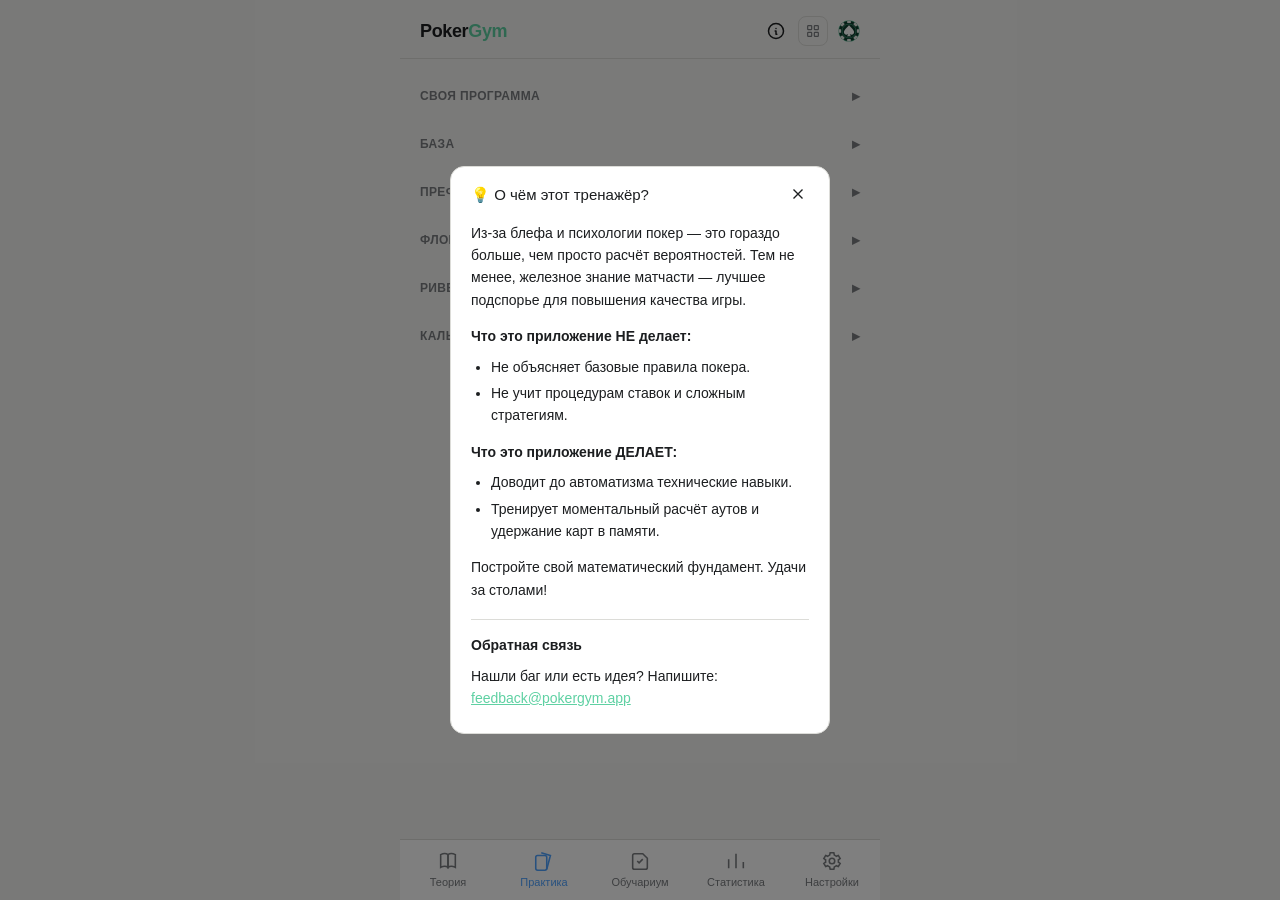
==== index.html @ 101c159f "Мелкие правки: доработка опции выбора времени показа карт" ====
<!DOCTYPE html>
<html lang="ru">
<head>
<meta charset="UTF-8">
<meta name="viewport" content="width=device-width, initial-scale=1.0">
<title>PokerGym</title>
<link rel="stylesheet" href="css/styles.css">
</head>
<body>

<div id="app">
  <header>
    <button class="back-btn" id="back-btn" aria-label="Назад">
      <svg width="20" height="20" viewBox="0 0 24 24" stroke="currentColor" fill="none" stroke-width="1.8"><path d="M15 6l-6 6 6 6"/></svg>
    </button>

    <h1 id="header-title" data-i18n="tab.free">Практика</h1>
    <div class="header-wordmark show" id="header-wordmark">
      <span class="wordmark-poker">Poker</span><span class="wordmark-gym">Gym</span>
    </div>

    <div class="header-right-cluster">
      <button class="header-info-btn show" id="header-info-btn" aria-label="Информация">
        <svg aria-hidden="true" width="20" height="20" viewBox="0 0 24 24" fill="none" stroke="currentColor" stroke-width="1.8" stroke-linecap="round" stroke-linejoin="round"><path d="M3 12a9 9 0 1 0 18 0a9 9 0 0 0 -18 0" /><path d="M12 9h.01" /><path d="M11 12h1v4h1" /></svg>
      </button>
      <button class="hub-compact-toggle" id="hub-compact-toggle" aria-label="Свернуть в плитки">
        <svg aria-hidden="true" width="18" height="18" viewBox="0 0 24 24" fill="none" stroke="currentColor" stroke-width="1.8" stroke-linecap="round" stroke-linejoin="round"><rect x="4" y="4" width="6" height="6" rx="1"/><rect x="14" y="4" width="6" height="6" rx="1"/><rect x="4" y="14" width="6" height="6" rx="1"/><rect x="14" y="14" width="6" height="6" rx="1"/></svg>
      </button>
      <button class="header-done-btn" id="hub-done-btn" data-i18n="hub.done">Готово</button>
      <button class="header-gear-btn" id="header-gear-btn" aria-label="Настройки тренировки">
        <svg aria-hidden="true" width="19" height="19" viewBox="0 0 24 24" fill="none" stroke="currentColor" stroke-width="1.8" stroke-linecap="round" stroke-linejoin="round"><circle cx="12" cy="12" r="3"/><path d="M19.4 15a1.65 1.65 0 0 0 .33 1.82l.06.06a2 2 0 1 1-2.83 2.83l-.06-.06a1.65 1.65 0 0 0-1.82-.33 1.65 1.65 0 0 0-1 1.51V21a2 2 0 0 1-4 0v-.09A1.65 1.65 0 0 0 9 19.4a1.65 1.65 0 0 0-1.82.33l-.06.06a2 2 0 1 1-2.83-2.83l.06-.06a1.65 1.65 0 0 0 .33-1.82 1.65 1.65 0 0 0-1.51-1H3a2 2 0 0 1 0-4h.09A1.65 1.65 0 0 0 4.6 9a1.65 1.65 0 0 0-.33-1.82l-.06-.06a2 2 0 1 1 2.83-2.83l.06.06a1.65 1.65 0 0 0 1.82.33H9a1.65 1.65 0 0 0 1-1.51V3a2 2 0 0 1 4 0v.09a1.65 1.65 0 0 0 1 1.51 1.65 1.65 0 0 0 1.82-.33l.06-.06a2 2 0 1 1 2.83 2.83l-.06.06a1.65 1.65 0 0 0-.33 1.82V9a1.65 1.65 0 0 0 1.51 1H21a2 2 0 0 1 0 4h-.09a1.65 1.65 0 0 0-1.51 1z"/></svg>
      </button>
      <button class="header-login-btn show" id="header-login-btn" aria-label="Войти">
        <img src="assets/logo/login-icon.svg" width="22" height="22" alt="" aria-hidden="true">
      </button>
    </div>
  </header>

  <main>

    <div class="screen" data-screen="campaign">
      <div class="stub" data-i18n="stub.campaign">Кампания — пусто</div>
    </div>

    <div class="modal-overlay" id="login-soon-modal">
      <div class="modal-box">
        <div class="modal-header">
          <span data-i18n="login.soonTitle">Вход</span>
          <button class="modal-close" id="close-login-soon-modal" aria-label="Закрыть">
            <svg width="18" height="18" viewBox="0 0 24 24" stroke="currentColor" fill="none" stroke-width="1.8"><path d="M6 6l12 12M18 6L6 18"/></svg>
          </button>
        </div>
        <p data-i18n="login.soonBody">Вход в аккаунт появится позже.</p>
      </div>
    </div>

    <div class="modal-overlay" id="intro-modal">
      <div class="modal-box">
        <div class="modal-header">
          <span data-i18n="intro.title">💡 О чём этот тренажёр?</span>
          <button class="modal-close" id="close-intro-modal" aria-label="Закрыть">
            <svg width="18" height="18" viewBox="0 0 24 24" stroke="currentColor" fill="none" stroke-width="1.8"><path d="M6 6l12 12M18 6L6 18"/></svg>
          </button>
        </div>
        <div class="intro-modal-body" data-i18n-html="intro.body">
          <p>Из-за блефа и психологии покер — это гораздо больше, чем просто расчёт вероятностей. Тем не менее, железное знание матчасти — лучшее подспорье для повышения качества игры.</p>
          <p class="intro-subhead">Что это приложение НЕ делает:</p>
          <ul>
            <li>Не объясняет базовые правила покера.</li>
            <li>Не учит процедурам ставок и сложным стратегиям.</li>
          </ul>
          <p class="intro-subhead">Что это приложение ДЕЛАЕТ:</p>
          <ul>
            <li>Доводит до автоматизма технические навыки.</li>
            <li>Тренирует моментальный расчёт аутов и удержание карт в памяти.</li>
          </ul>
          <p class="intro-closing">Постройте свой математический фундамент. Удачи за столами!</p>
          <hr class="intro-divider">
          <p class="intro-subhead">Обратная связь</p>
          <p>Нашли баг или есть идея? Напишите: <a href="mailto:feedback@pokergym.app">feedback@pokergym.app</a></p>
        </div>
      </div>
    </div>

    <div class="screen active" data-screen="free">

      <div class="subview active" data-subview="hub">
        <div id="hub-groups"></div>
      </div>

      <div class="subview" data-subview="soon">
        <div class="stub" data-i18n="stub.soon">Этот модуль ещё не готов</div>
      </div>

      <div class="modal-overlay" id="outs-settings-modal">
        <div class="modal-box">
          <div class="modal-header">
            <span data-i18n="setup.outsSettingsTitle">Настройки: Ауты</span>
            <button class="modal-close" id="outs-settings-cancel-x" aria-label="Закрыть">
              <svg width="18" height="18" viewBox="0 0 24 24" stroke="currentColor" fill="none" stroke-width="1.8"><path d="M6 6l12 12M18 6L6 18"/></svg>
            </button>
          </div>

          <div class="setting-block">
            <div class="setting-label" data-i18n="setup.street">Улица</div>
            <div class="segmented" id="street-switch">
              <button data-value="flop" class="active" data-i18n="setup.flop">Флоп</button>
              <button data-value="turn" data-i18n="setup.turn">Тёрн</button>
            </div>
          </div>

          <div class="setting-block">
            <div class="row">
              <span class="row-label" data-i18n="setup.wantNumber">Число</span>
              <label class="switch">
                <input type="checkbox" id="want-number-toggle" checked>
                <span class="switch-track"></span>
              </label>
            </div>
            <div class="row" style="margin-top:12px;">
              <span class="row-label" data-i18n="setup.wantCategory">Категория</span>
              <label class="switch">
                <input type="checkbox" id="want-category-toggle">
                <span class="switch-track"></span>
              </label>
            </div>
            <div class="row" style="margin-top:12px;" id="want-percategory-row">
              <span class="row-label" data-i18n="setup.wantPerCategory">Числа по категориям</span>
              <label class="switch">
                <input type="checkbox" id="want-percategory-toggle" disabled>
                <span class="switch-track"></span>
              </label>
            </div>
          </div>

          <div class="setting-block">
            <div class="setting-label" data-i18n="settings.outputMode">Режим вывода</div>
            <div class="segmented" id="output-mode-switch">
              <button data-value="outs" class="active" data-i18n="settings.outs">Ауты</button>
              <button data-value="probability" data-i18n="settings.probability">Вероятность</button>
            </div>
          </div>

          <div class="setting-block">
            <div class="row">
              <span class="row-label" data-i18n="settings.hideCards">Скрывать карты после показа</span>
              <label class="switch">
                <input type="checkbox" id="outs-hide-cards-toggle">
                <span class="switch-track"></span>
              </label>
            </div>
            <div class="setting-label" style="margin-top:18px;" data-i18n="settings.showTime">Время показа</div>
            <div class="time-options disabled" id="outs-time-options">
              <button class="time-chip" data-value="0.5" data-i18n="settings.time0_5">0.5 сек</button>
              <button class="time-chip" data-value="1" data-i18n="settings.time1">1 сек</button>
              <button class="time-chip active" data-value="3" data-i18n="settings.time3">3 сек</button>
              <button class="time-chip" data-value="5" data-i18n="settings.time5">5 сек</button>
            </div>
          </div>

          <div class="error-text" id="start-disabled-note" style="display:none;" data-i18n="setup.needAtLeastOne">Включи хотя бы «Число» или «Категорию»</div>

          <div class="modal-footer">
            <button class="secondary-btn" id="outs-settings-cancel" data-i18n="setup.cancel">Отмена</button>
            <button class="primary-btn" id="outs-settings-ok" data-i18n="setup.ok" disabled>Ок</button>
          </div>
        </div>
      </div>

      <div class="subview" data-subview="session">
        <div class="session-card">
          <div class="session-top">
            <span id="session-context">Флоп</span>
            <span id="session-progress">1 / 10</span>
          </div>

          <div class="card-row-label" data-i18n="session.board">Борд</div>
          <div class="card-row" id="board-row"></div>

          <div class="card-row-label" data-i18n="session.hand">Твоя рука</div>
          <div class="card-row" id="hand-row"></div>

          <div class="timer-bar-track" id="timer-track" style="display:none;">
            <div class="timer-bar-fill" id="timer-fill"></div>
          </div>

          <div id="answer-area"></div>

          <div class="error-text" id="answer-error"></div>

          <button class="primary-btn" id="check-answer" data-i18n="session.check">Проверить</button>
          <button class="secondary-btn" id="next-deal" style="display:none;" data-i18n="session.next">Следующая раздача</button>

          <button class="secondary-btn" id="show-breakdown" style="display:none;" data-i18n="session.showBreakdown">Показать разбор</button>
        </div>
      </div>

      <div class="modal-overlay" id="breakdown-modal">
        <div class="modal-box">
          <div class="modal-header">
            <span data-i18n="session.breakdownTitle">Разбор аутов</span>
            <button class="modal-close" id="close-breakdown" aria-label="Закрыть">
              <svg width="18" height="18" viewBox="0 0 24 24" stroke="currentColor" fill="none" stroke-width="1.8"><path d="M6 6l12 12M18 6L6 18"/></svg>
            </button>
          </div>
          <div id="breakdown-content"></div>
        </div>
      </div>

      <div class="modal-overlay" id="positions-settings-modal">
        <div class="modal-box">
          <div class="modal-header">
            <span data-i18n="posSetup.settingsTitle">Настройки: Позиции</span>
            <button class="modal-close" id="positions-settings-cancel-x" aria-label="Закрыть">
              <svg width="18" height="18" viewBox="0 0 24 24" stroke="currentColor" fill="none" stroke-width="1.8"><path d="M6 6l12 12M18 6L6 18"/></svg>
            </button>
          </div>

          <div class="setting-block">
            <div class="setting-label" data-i18n="posSetup.range">Число игроков</div>
            <div class="pos-select-row">
              <div class="pos-select-col">
                <span class="pos-select-label" data-i18n="posSetup.from">От</span>
                <select class="pos-select" id="pos-n-min">
                  <option value="2">2</option>
                  <option value="3">3</option>
                  <option value="4">4</option>
                  <option value="5">5</option>
                  <option value="6" selected>6</option>
                  <option value="7">7</option>
                  <option value="8">8</option>
                  <option value="9">9</option>
                </select>
              </div>
              <div class="pos-select-col">
                <span class="pos-select-label" data-i18n="posSetup.to">До</span>
                <select class="pos-select" id="pos-n-max">
                  <option value="2">2</option>
                  <option value="3">3</option>
                  <option value="4">4</option>
                  <option value="5">5</option>
                  <option value="6" selected>6</option>
                  <option value="7">7</option>
                  <option value="8">8</option>
                  <option value="9">9</option>
                </select>
              </div>
            </div>
            <div class="error-text" id="pos-range-error"></div>
          </div>

          <div class="setting-block">
            <div class="setting-label" data-i18n="posSetup.format">Формат отображения</div>
            <div class="segmented" id="pos-format-switch">
              <button data-value="short" class="active" data-i18n="posSetup.formatShort">Кратко</button>
              <button data-value="full" data-i18n="posSetup.formatFull">Полно</button>
            </div>
          </div>

          <div class="setting-block">
            <div class="setting-label" data-i18n="posSetup.school">Школа названий</div>
            <div class="segmented" id="pos-school-switch">
              <button data-value="old" class="active" data-i18n="posSetup.schoolOld">Старая (MP)</button>
              <button data-value="new" data-i18n="posSetup.schoolNew">Новая (LJ)</button>
            </div>
          </div>

          <div class="modal-footer">
            <button class="secondary-btn" id="positions-settings-cancel" data-i18n="setup.cancel">Отмена</button>
            <button class="primary-btn" id="positions-settings-ok" data-i18n="setup.ok" disabled>Ок</button>
          </div>
        </div>
      </div>

      <div class="subview" data-subview="session-positions">
        <div class="session-card">
          <div class="session-top">
            <span id="pos-session-context"></span>
            <span id="pos-session-progress"></span>
          </div>

          <div class="pos-table-wrap" id="pos-table-wrap">
            <div class="pos-table-oval"></div>
            <svg class="pos-vector-svg" id="pos-vector-svg" viewBox="0 0 100 100" preserveAspectRatio="none">
              <defs>
                <marker id="pos-arrow" markerWidth="4" markerHeight="4" refX="2" refY="2" orient="auto">
                  <path d="M0,0 L4,2 L0,4 Z" fill="#4fa3ff" opacity=".8"></path>
                </marker>
              </defs>
              <path class="pos-vector-path" id="pos-vector-path" d="" marker-mid="url(#pos-arrow)" marker-end="url(#pos-arrow)"></path>
            </svg>
          </div>

          <div class="pos-options-grid" id="pos-options-grid"></div>

          <div class="pos-hints-row">
            <button class="pos-hint-btn" id="pos-hint-vector" data-i18n="posSession.hintVector">Вектор торговли</button>
            <button class="pos-hint-btn" id="pos-hint-danger" data-i18n="posSession.hintDanger">Опасная зона</button>
            <button class="pos-hint-btn" id="pos-hint-tail" data-i18n="posSession.hintTail">Хвост</button>
          </div>

          <button class="secondary-btn" id="pos-next-deal" style="display:none;" data-i18n="session.next">Следующая раздача</button>
        </div>
      </div>

      <div class="modal-overlay" id="notation-settings-modal">
        <div class="modal-box">
          <div class="modal-header">
            <span data-i18n="notSetup.settingsTitle">Настройки: Нотация</span>
            <button class="modal-close" id="notation-settings-cancel-x" aria-label="Закрыть">
              <svg width="18" height="18" viewBox="0 0 24 24" stroke="currentColor" fill="none" stroke-width="1.8"><path d="M6 6l12 12M18 6L6 18"/></svg>
            </button>
          </div>

          <div class="setting-block">
            <div class="setting-label" data-i18n="notSetup.mode">Тип тренировки</div>
            <div class="segmented" id="not-mode-switch">
              <button data-value="single" class="active" data-i18n="notSetup.modeSingle">Одна карта</button>
              <button data-value="multi" data-i18n="notSetup.modeMulti">Несколько карт</button>
            </div>
          </div>

          <div class="setting-section-title" data-i18n="notSetup.sectionCards">Карты</div>

          <div class="setting-block">
            <div class="setting-label" data-i18n="notSetup.rankPool">Диапазон рангов</div>
            <div class="segmented" id="not-rankpool-switch">
              <button data-value="all" class="active" data-i18n="notSetup.rankPoolAll">Все (2–A)</button>
              <button data-value="faces" data-i18n="notSetup.rankPoolFaces">J+</button>
            </div>
          </div>

          <div class="setting-block">
            <div class="setting-label" data-i18n="notSetup.pairs">Пары</div>
            <div class="segmented" id="not-pairs-switch">
              <button data-value="on" class="active" data-i18n="notSetup.pairsOn">Включать</button>
              <button data-value="off" data-i18n="notSetup.pairsOff">Не включать</button>
            </div>
          </div>

          <div class="setting-block" id="not-token-block">
            <div class="setting-label" data-i18n="notSetup.tokenType">Тип элемента диапазона</div>
            <div class="segmented segmented-4" id="not-token-switch">
              <button data-value="pair" class="active" data-i18n="notSetup.tokenPair">Пары</button>
              <button data-value="suited" data-i18n="notSetup.tokenSuited">Suited</button>
              <button data-value="offsuit" data-i18n="notSetup.tokenOffsuit">Offsuit</button>
              <button data-value="mix" data-i18n="notSetup.tokenMix">Микс</button>
            </div>
          </div>

          <div class="modal-footer">
            <button class="secondary-btn" id="notation-settings-cancel" data-i18n="setup.cancel">Отмена</button>
            <button class="primary-btn" id="notation-settings-ok" data-i18n="setup.ok" disabled>Ок</button>
          </div>
        </div>
      </div>

      <div class="modal-overlay" id="preflop-settings-modal">
        <div class="modal-box">
          <div class="modal-header">
            <span data-i18n="notSetup.preflopSettingsTitle">Настройки: Матрица префлопа</span>
            <button class="modal-close" id="preflop-settings-cancel-x" aria-label="Закрыть">
              <svg width="18" height="18" viewBox="0 0 24 24" stroke="currentColor" fill="none" stroke-width="1.8"><path d="M6 6l12 12M18 6L6 18"/></svg>
            </button>
          </div>

        <div class="setting-block">
          <div class="setting-label" data-i18n="notSetup.showMode">Что показывать</div>
          <div class="segmented" id="not-show-switch">
            <button data-value="table" class="active" data-i18n="notSetup.showTable">Диапазон на таблице</button>
            <button data-value="probability" data-i18n="notSetup.showProbability">Вероятность диапазона</button>
            <button data-value="both" data-i18n="notSetup.showBoth">И то, и другое</button>
          </div>
        </div>

        <div class="setting-section-title" data-i18n="notSetup.sectionCards">Карты</div>

        <div class="setting-block">
          <div class="setting-label" data-i18n="notSetup.rankPool">Диапазон рангов</div>
          <div class="segmented" id="pf-rankpool-switch">
            <button data-value="all" class="active" data-i18n="notSetup.rankPoolAll">Все (2–A)</button>
            <button data-value="faces" data-i18n="notSetup.rankPoolFaces">J+</button>
          </div>
        </div>

        <div class="setting-block">
          <div class="setting-label" data-i18n="notSetup.pairs">Пары</div>
          <div class="segmented" id="pf-pairs-switch">
            <button data-value="on" class="active" data-i18n="notSetup.pairsOn">Включать</button>
            <button data-value="off" data-i18n="notSetup.pairsOff">Не включать</button>
          </div>
        </div>

        <div class="setting-section-title" data-i18n="notSetup.sectionRange">Диапазон</div>

        <div class="setting-block">
          <div class="setting-label" data-i18n="notSetup.tokenType">Тип элемента диапазона</div>
          <div class="segmented segmented-4" id="pf-token-switch">
            <button data-value="pair" class="active" data-i18n="notSetup.tokenPair">Пары</button>
            <button data-value="suited" data-i18n="notSetup.tokenSuited">Suited</button>
            <button data-value="offsuit" data-i18n="notSetup.tokenOffsuit">Offsuit</button>
            <button data-value="mix" data-i18n="notSetup.tokenMix">Микс</button>
          </div>
        </div>

        <div class="setting-block">
          <div class="setting-label" data-i18n="notSetup.complexity">Сложность диапазона</div>
          <div class="segmented" id="pf-complexity-switch">
            <button data-value="single" class="active" data-i18n="notSetup.complexitySingle">Один элемент</button>
            <button data-value="multi" data-i18n="notSetup.complexityMulti">Несколько элементов</button>
          </div>
        </div>

        <div class="setting-section-title" id="pf-section-prob" data-i18n="notSetup.sectionProb">Ответ на вероятность</div>

        <div class="setting-block" id="pf-unit-block">
          <div class="setting-label" data-i18n="notSetup.probUnit">Единица измерения</div>
          <div class="segmented" id="pf-unit-switch">
            <button data-value="percent" class="active" data-i18n="notSetup.probUnitPercent">%</button>
            <button data-value="ratio" data-i18n="notSetup.probUnitRatio">1 из N</button>
          </div>
        </div>

        <div class="setting-block" id="pf-input-block">
          <div class="setting-label" data-i18n="notSetup.probInput">Способ ответа</div>
          <div class="segmented" id="pf-input-switch">
            <button data-value="choice" class="active" data-i18n="notSetup.probInputChoice">Варианты на выбор</button>
            <button data-value="exact" data-i18n="notSetup.probInputExact">Точный ввод</button>
          </div>
        </div>

        <div class="setting-block" id="pf-tolerance-pct-block">
          <div class="setting-label" data-i18n="notSetup.tolerancePct">Допуск (± п.п.)</div>
          <select class="pos-select" id="pf-tolerance-pct-select">
            <option value="1">1</option>
            <option value="2" selected>2</option>
            <option value="3">3</option>
            <option value="4">4</option>
            <option value="5">5</option>
            <option value="6">6</option>
            <option value="7">7</option>
            <option value="8">8</option>
            <option value="9">9</option>
            <option value="10">10</option>
          </select>
        </div>

        <div class="setting-block" id="pf-tolerance-ratio-block">
          <div class="setting-label" data-i18n="notSetup.toleranceRatio">Допуск (± %, от значения)</div>
          <select class="pos-select" id="pf-tolerance-ratio-select">
            <option value="5">5</option>
            <option value="10">10</option>
            <option value="15">15</option>
            <option value="20" selected>20</option>
            <option value="25">25</option>
            <option value="30">30</option>
            <option value="35">35</option>
            <option value="40">40</option>
            <option value="45">45</option>
            <option value="50">50</option>
          </select>
        </div>


          <div class="modal-footer">
            <button class="secondary-btn" id="preflop-settings-cancel" data-i18n="setup.cancel">Отмена</button>
            <button class="primary-btn" id="preflop-settings-ok" data-i18n="setup.ok" disabled>Ок</button>
          </div>
        </div>
      </div>

      <div class="subview" data-subview="session-notation-single">
        <div class="session-card">
          <div class="not-single-notation" id="not-single-notation"></div>
          <div class="not-single-cards" id="not-single-cards"></div>
          <div class="not-single-answers" id="not-single-answers">
            <button class="not-answer-btn" id="not-answer-fit" data-i18n="notSession.fit">Подходит</button>
            <button class="not-answer-btn" id="not-answer-nofit" data-i18n="notSession.noFit">Не подходит</button>
          </div>
          <div class="not-single-explain" id="not-single-explain"></div>
          <button class="secondary-btn" id="not-single-next" style="display:none;" data-i18n="session.next">Следующая раздача</button>
        </div>
      </div>

      <div class="subview" data-subview="session-notation-multi">
        <div class="session-card">
          <div class="not-range-notation" id="not-multi-notation"></div>
          <div class="not-multi-candidates" id="not-multi-candidates"></div>
          <button class="primary-btn" id="not-multi-check" data-i18n="session.check">Проверить</button>
          <button class="secondary-btn" id="not-multi-next" style="display:none;" data-i18n="session.next">Следующая раздача</button>
        </div>
      </div>

      <div class="subview" data-subview="session-notation-range">
        <div class="session-card">
          <div class="not-range-notation" id="not-range-notation"></div>
          <div class="not-range-grid" id="not-range-grid"></div>
          <button class="primary-btn" id="not-range-check" data-i18n="session.check">Проверить</button>

          <div class="not-prob-block" id="not-prob-block" style="display:none;">
            <div class="not-prob-question" data-i18n="notSession.probQuestion">Какова вероятность такого диапазона?</div>
            <div class="not-prob-choice" id="not-prob-choice"></div>
            <div class="not-prob-input" id="not-prob-input-wrap" style="display:none;">
              <span id="not-prob-input-prefix" class="not-prob-affix"></span>
              <input type="number" step="1" inputmode="numeric" id="not-prob-input" class="not-prob-number">
              <span id="not-prob-input-suffix" class="not-prob-affix"></span>
            </div>
            <button class="primary-btn" id="not-prob-check" data-i18n="session.check">Проверить</button>
            <div class="not-prob-result" id="not-prob-result"></div>
          </div>

          <button class="secondary-btn" id="not-range-next" style="display:none;" data-i18n="session.next">Следующая раздача</button>
        </div>
      </div>

      <div class="subview" data-subview="calc-outs-setup">
        <div class="session-card">
          <div class="card-row-label" data-i18n="session.board">Борд</div>
          <div class="card-slot-row" id="calc-board-slots"></div>
          <div class="card-row-label" style="margin-top:16px;" data-i18n="session.hand">Твоя рука</div>
          <div class="card-slot-row" id="calc-hand-slots"></div>
        </div>
        <button class="primary-btn" id="calc-outs-run" disabled data-i18n="calc.run" style="margin-top:16px;">Рассчитать</button>
      </div>

      <div class="subview" data-subview="calc-equity">
        <div class="session-card">
          <div class="card-row-label" data-i18n="session.board">Борд</div>
          <div class="card-slot-row" id="eq-board-slots"></div>

          <div id="eq-players" style="margin-top:18px;"></div>
          <button class="eq-add-chip" id="eq-add-player" data-i18n="eq.addPlayer">+ Игрок</button>

          <div class="eq-bottom-row">
            <div class="eq-iterations-block">
              <div class="setting-label" data-i18n="eq.iterations">Число итераций</div>
              <select class="pos-select eq-iterations-select" id="eq-iterations-select">
                <option value="1000">1 000</option>
                <option value="5000">5 000</option>
                <option value="20000" selected>20 000</option>
                <option value="50000">50 000</option>
                <option value="100000">100 000</option>
              </select>
            </div>
            <button class="primary-btn eq-recalc-btn" id="eq-recalc">
              <span class="eq-recalc-progress" id="eq-recalc-progress"></span>
              <span class="eq-recalc-label" id="eq-recalc-label" data-i18n="eq.recalc">Пересчитать</span>
            </button>
          </div>
        </div>
      </div>

      <div class="subview" data-subview="calc-outs-result">
        <div class="session-card">
          <div class="card-row-label" data-i18n="session.board">Борд</div>
          <div class="card-row" id="calc-result-board-row"></div>
          <div class="card-row-label" data-i18n="session.hand">Твоя рука</div>
          <div class="card-row" id="calc-result-hand-row"></div>
          <div id="calc-result-content"></div>
          <button class="secondary-btn" id="calc-back-to-setup" data-i18n="calc.editCards">Изменить карты</button>
        </div>
      </div>

      <div class="modal-overlay" id="card-grid-modal">
        <div class="modal-box card-grid-modal-box">
          <div class="modal-header">
            <span data-i18n="calc.pickCard">Выбери карту</span>
            <button class="modal-close" id="close-card-grid" aria-label="Закрыть">
              <svg width="18" height="18" viewBox="0 0 24 24" stroke="currentColor" fill="none" stroke-width="1.8"><path d="M6 6l12 12M18 6L6 18"/></svg>
            </button>
          </div>
          <div id="card-grid-content"></div>
        </div>
      </div>

      <div class="modal-overlay" id="combo-settings-modal">
        <div class="modal-box">
          <div class="modal-header">
            <span data-i18n="setup.comboSettingsTitle">Настройки: Комбинации</span>
            <button class="modal-close" id="combo-settings-cancel-x" aria-label="Закрыть">
              <svg width="18" height="18" viewBox="0 0 24 24" stroke="currentColor" fill="none" stroke-width="1.8"><path d="M6 6l12 12M18 6L6 18"/></svg>
            </button>
          </div>
          <div class="setting-block">
            <div class="setting-label" data-i18n="setup.sublevel">Подуровень</div>
            <div class="sublevel-grid" id="combo-sublevel-switch">
              <button data-value="5" class="active" data-i18n="setup.sublevel5">5 карт</button>
              <button data-value="flop" data-i18n="setup.sublevelFlop">Рука+флоп</button>
              <button data-value="turn" data-i18n="setup.sublevelTurn">Рука+тёрн</button>
              <button data-value="river" data-i18n="setup.sublevelRiver">Рука+ривер</button>
            </div>
          </div>

          <!-- Скрытие руки после показа: неприменимо к подуровню «5 карт» (нет
               деления рука/борд) — дизейблится/затемняется через .row-disabled,
               см. combinations.js updateComboCardDisplayAvailability. По умолчанию
               выбран подуровень «5 карт», поэтому блок стартует затемнённым. -->
          <div class="setting-block row-disabled" id="combo-hide-cards-block">
            <div class="row">
              <span class="row-label" data-i18n="settings.hideCards">Скрывать карты после показа</span>
              <label class="switch">
                <input type="checkbox" id="combo-hide-cards-toggle" disabled>
                <span class="switch-track"></span>
              </label>
            </div>
            <div class="setting-label" style="margin-top:18px;" data-i18n="settings.showTime">Время показа</div>
            <div class="time-options disabled" id="combo-time-options">
              <button class="time-chip" data-value="0.5" data-i18n="settings.time0_5">0.5 сек</button>
              <button class="time-chip" data-value="1" data-i18n="settings.time1">1 сек</button>
              <button class="time-chip active" data-value="3" data-i18n="settings.time3">3 сек</button>
              <button class="time-chip" data-value="5" data-i18n="settings.time5">5 сек</button>
            </div>
          </div>

          <div class="modal-footer">
            <button class="secondary-btn" id="combo-settings-cancel" data-i18n="setup.cancel">Отмена</button>
            <button class="primary-btn" id="combo-settings-ok" data-i18n="setup.ok" disabled>Ок</button>
          </div>
        </div>
      </div>

      <div class="subview" data-subview="session-combo">
        <div class="session-card">
          <div class="session-top">
            <span id="combo-session-context">5 карт</span>
            <span id="combo-session-progress">1 / 10</span>
          </div>

          <div id="combo-cards-area"></div>

          <div class="timer-bar-track" id="combo-timer-track" style="display:none;">
            <div class="timer-bar-fill" id="combo-timer-fill"></div>
          </div>

          <div class="setting-label" style="margin-top:16px;" data-i18n="session.pickCombo">Какая это комбинация?</div>
          <div class="combo-options" id="combo-options"></div>

          <button class="secondary-btn" id="next-combo-deal" data-i18n="session.next">Следующая раздача</button>

          <div class="module-disclaimer">
            <span data-i18n="session.trainingProbsNote">Распределение комбинаций в этом режиме подкручено для тренировки, не совпадает с реальной игрой.</span>
            <button class="disclaimer-link" id="show-probs-modal" data-i18n="session.trainingProbsLink">Сравнить с реальными вероятностями</button>
          </div>
        </div>
      </div>

      <div class="modal-overlay" id="probs-modal">
        <div class="modal-box">
          <div class="modal-header">
            <span data-i18n="session.probsModalTitle">Реальные и тренировочные вероятности</span>
            <button class="modal-close" id="close-probs-modal" aria-label="Закрыть">
              <svg width="18" height="18" viewBox="0 0 24 24" stroke="currentColor" fill="none" stroke-width="1.8"><path d="M6 6l12 12M18 6L6 18"/></svg>
            </button>
          </div>
          <table class="theory-table" id="probs-modal-table"></table>
        </div>
      </div>

    </div>

    <div class="screen" data-screen="theory">

      <div class="subview active" data-theory-subview="theory-hub">
        <button class="hub-card" data-theory="terms">
          <div class="hub-icon"><svg aria-hidden="true" xmlns="http://www.w3.org/2000/svg" width="20" height="20" viewBox="0 0 24 24" fill="none" stroke="currentColor" stroke-width="1.8" stroke-linecap="round" stroke-linejoin="round" ><path d="M3 19a9 9 0 0 1 9 0a9 9 0 0 1 9 0" /><path d="M3 6a9 9 0 0 1 9 0a9 9 0 0 1 9 0" /><path d="M3 6l0 13" /><path d="M12 6l0 13" /><path d="M21 6l0 13" /></svg></div>
          <div>
            <p class="hub-title" data-i18n="theory.terms.title">Термины и правила</p>
            <p class="hub-sub" data-i18n="theory.terms.sub">Что такое аут и как его считать</p>
          </div>
        </button>
        <button class="hub-card" data-theory="combos">
          <div class="hub-icon"><svg aria-hidden="true" xmlns="http://www.w3.org/2000/svg" width="20" height="20" viewBox="0 0 24 24" fill="none" stroke="currentColor" stroke-width="1.8" stroke-linecap="round" stroke-linejoin="round" ><path d="M3.604 7.197l7.138 -3.109a.96 .96 0 0 1 1.27 .527l4.924 11.902a1 1 0 0 1 -.514 1.304l-7.137 3.109a.96 .96 0 0 1 -1.271 -.527l-4.924 -11.903a1 1 0 0 1 .514 -1.304l0 .001" /><path d="M15 4h1a1 1 0 0 1 1 1v3.5" /><path d="M20 6c.264 .112 .52 .217 .768 .315a1 1 0 0 1 .53 1.311l-2.298 5.374" /></svg></div>
          <div>
            <p class="hub-title" data-i18n="theory.combos.title">Комбинации</p>
            <p class="hub-sub" data-i18n="theory.combos.sub">Сила рук и вероятности</p>
          </div>
        </button>
        <button class="hub-card" data-theory="categories">
          <div class="hub-icon"><svg aria-hidden="true" xmlns="http://www.w3.org/2000/svg" width="20" height="20" viewBox="0 0 24 24" fill="none" stroke="currentColor" stroke-width="1.8" stroke-linecap="round" stroke-linejoin="round" ><path d="M3.5 5.5l1.5 1.5l2.5 -2.5" /><path d="M3.5 11.5l1.5 1.5l2.5 -2.5" /><path d="M3.5 17.5l1.5 1.5l2.5 -2.5" /><path d="M11 6l9 0" /><path d="M11 12l9 0" /><path d="M11 18l9 0" /></svg></div>
          <div>
            <p class="hub-title" data-i18n="theory.categories.title">Категории усиления руки</p>
            <p class="hub-sub" data-i18n="theory.categories.sub">Дро и прочие ауты по типам</p>
          </div>
        </button>
        <button class="hub-card" data-theory="notation">
          <div class="hub-icon"><svg aria-hidden="true" xmlns="http://www.w3.org/2000/svg" width="20" height="20" viewBox="0 0 24 24" fill="none" stroke="currentColor" stroke-width="1.8" stroke-linecap="round" stroke-linejoin="round" ><path d="M3 16v-6a2 2 0 1 1 4 0v6" /><path d="M3 13h4" /><path d="M10 8v6a2 2 0 1 0 4 0v-1a2 2 0 1 0 -4 0v1" /><path d="M20.732 12a2 2 0 0 0 -3.732 1v1a2 2 0 0 0 3.726 1.01" /></svg></div>
          <div>
            <p class="hub-title" data-i18n="theory.notation.title">Вероятность руки и диапазона</p>
            <p class="hub-sub" data-i18n="theory.notation.sub">Префлоп-таблица, нотация, как считается</p>
          </div>
        </button>
      </div>

      <div class="subview" data-theory-subview="theory-terms">
        <div class="theory-block">
          <input type="text" class="glossary-search" id="theory-search" data-i18n-placeholder="theory.terms.searchPlaceholder" placeholder="Найти термин…">

          <div class="glossary-group" data-group="streets">
            <div class="glossary-group-title" data-i18n="theory.terms.groupStreets">Улицы и раздача</div>

            <details class="glossary-term">
              <summary><span data-i18n="term.preflop.ru">Префлоп</span> <span class="term-en">(preflop)</span></summary>
              <div class="term-body">
                <div data-i18n="term.preflop.def">Стадия раздачи до того, как открыты общие карты — решения принимаются только на основе двух своих карманных карт.</div>
                <div class="term-example-line" data-i18n-html="term.preflop.example">Рука: <span class="mini-card black">A♠</span><span class="mini-card red">K♦</span><br>Борд: пусто<br>Ни одной общей карты ещё нет.</div>
              </div>
            </details>

            <details class="glossary-term">
              <summary><span data-i18n="term.flop.ru">Флоп</span> <span class="term-en">(flop)</span></summary>
              <div class="term-body">
                <div data-i18n="term.flop.def">Первые три общие карты стола, открываются одновременно сразу после круга торгов на префлопе.</div>
                <div class="term-example-line" data-i18n-html="term.flop.example">Рука: <span class="mini-card red">A♥</span><span class="mini-card black">K♣</span><br>Борд: <span class="mini-card black">7♠</span><span class="mini-card red">J♦</span><span class="mini-card black">2♣</span></div>
              </div>
            </details>

            <details class="glossary-term">
              <summary><span data-i18n="term.turn.ru">Тёрн</span> <span class="term-en">(turn)</span></summary>
              <div class="term-body">
                <div data-i18n="term.turn.def">Четвёртая общая карта, открывается одной картой после круга торгов на флопе.</div>
                <div class="term-example-line" data-i18n-html="term.turn.example">Рука: <span class="mini-card red">A♥</span><span class="mini-card black">K♣</span><br>Борд: <span class="mini-card black">7♠</span><span class="mini-card red">J♦</span><span class="mini-card black">2♣</span><span class="mini-card red">9♥</span></div>
              </div>
            </details>

            <details class="glossary-term">
              <summary><span data-i18n="term.river.ru">Ривер</span> <span class="term-en">(river)</span></summary>
              <div class="term-body">
                <div data-i18n="term.river.def">Пятая и последняя общая карта. После неё новых карт уже не будет — все решения принимаются по семи известным картам (2 своих + 5 общих).</div>
                <div class="term-example-line" data-i18n-html="term.river.example">Рука: <span class="mini-card red">A♥</span><span class="mini-card black">K♣</span><br>Борд: <span class="mini-card black">7♠</span><span class="mini-card red">J♦</span><span class="mini-card black">2♣</span><span class="mini-card red">9♥</span><span class="mini-card black">4♠</span></div>
              </div>
            </details>

            <details class="glossary-term">
              <summary><span data-i18n="term.board.ru">Борд</span> <span class="term-en">(board)</span></summary>
              <div class="term-body">
                <div data-i18n="term.board.def">Общие карты на столе (от 3 до 5 штук в зависимости от улицы), которые видят и могут использовать все игроки одновременно.</div>
                <div class="term-example-line" data-i18n-html="term.board.example">Пример полного борда: <span class="mini-card black">7♠</span><span class="mini-card red">J♦</span><span class="mini-card black">2♣</span><span class="mini-card red">9♥</span><span class="mini-card black">4♠</span></div>
              </div>
            </details>

            <details class="glossary-term">
              <summary><span data-i18n="term.hand.ru">Рука (карманные карты)</span> <span class="term-en">(hand / hole cards)</span></summary>
              <div class="term-body">
                <div data-i18n="term.hand.def">Две карты, которые раздаются лично тебе и видны только тебе одному, в отличие от борда.</div>
                <div class="term-example-line" data-i18n-html="term.hand.example">Пример: <span class="mini-card red">A♥</span><span class="mini-card black">K♣</span> — эти две карты видишь только ты.</div>
              </div>
            </details>

            <details class="glossary-term">
              <summary><span data-i18n="term.showdown.ru">Шоудаун</span> <span class="term-en">(showdown)</span></summary>
              <div class="term-body">
                <div data-i18n="term.showdown.def">Момент в конце раздачи, когда оставшиеся игроки открывают карты, чтобы определить победителя по силе собранной комбинации.</div>
                <div class="term-example-line" data-i18n-html="term.showdown.example"><span class="mini-card black">A♠</span><span class="mini-card red">A♦</span> против <span class="mini-card red">K♥</span><span class="mini-card red">K♦</span> — на вскрытии выигрывает пара тузов.</div>
              </div>
            </details>
          </div>

          <div class="glossary-group" data-group="strength">
            <div class="glossary-group-title" data-i18n="theory.terms.groupStrength">Сила руки</div>

            <details class="glossary-term">
              <summary><span data-i18n="term.setTrips.ru">Сет и трипс</span> <span class="term-en">(set / trips)</span></summary>
              <div class="term-body">
                <div data-i18n="term.setTrips.def">В русском покерном сленге «сет» обычно используют для тройки любого происхождения — этим же путём идёт и это приложение (в тексте «Твоя лучшая рука сейчас» всегда «Сет», независимо от того, как рука собрана). В английском языке, однако, закрепилось строгое различие по составу: Set — карманная пара, усилившаяся картой борда (обе твои карты участвуют напрямую). Trips — на руке только одна карта нужного ранга, а вторую и третью дал борд (тройка видна всем, кто смотрит на стол). Разница не только терминологическая, но и практическая: сет читается соперником гораздо хуже — нужно было держать именно эту карманную пару, а диапазон карманных пар узкий. Трипс почти прозрачен: пара на борде видна всем, и любой другой игрок с той же непарной картой на руке получил бы точно такую же тройку. Поэтому в английской версии приложения нейтральное название категории — Three of a Kind, а Set используется только там, где речь именно про усиление карманной пары (например, «Pair → set» в разборе аутов).</div>

                <div class="theory-example">
                  <div class="theory-example-title" data-i18n="term.setTrips.ex1title">Пример — сет</div>
                  <div data-i18n-html="term.setTrips.ex1text">Рука: <span class="mini-card black">8♠</span><span class="mini-card red">8♥</span><br>Борд: <span class="mini-card black">Q♣</span><span class="mini-card red">8♦</span><span class="mini-card red">2♥</span><br>Карманная пара восьмёрок усилилась картой борда — сет.</div>
                </div>

                <div class="theory-example">
                  <div class="theory-example-title" data-i18n="term.setTrips.ex2title">Пример — трипс</div>
                  <div data-i18n-html="term.setTrips.ex2text">Рука: <span class="mini-card black">K♣</span><span class="mini-card red">7♦</span><br>Борд: <span class="mini-card black">7♠</span><span class="mini-card red">7♥</span><span class="mini-card red">2♦</span><br>Единственная семёрка на руке, вторая и третья — на борде. Трипс, не сет.</div>
                </div>
              </div>
            </details>

            <details class="glossary-term">
              <summary><span data-i18n="term.kicker.ru">Кикер</span> <span class="term-en">(kicker)</span></summary>
              <div class="term-body">
                <div data-i18n="term.kicker.def">Карта, которая не участвует в силе комбинации напрямую, но решает исход при равенстве основной комбинации у двух игроков на вскрытии — например, у обоих пара тузов, но у одного в кармане ещё и король, у другого дама: выигрывает тот, у кого король.</div>
                <div class="term-example-line" data-i18n-html="term.kicker.example"><span class="mini-card black">A♠</span><span class="mini-card red">A♦</span> + <span class="mini-card black">K♣</span> сильнее, чем <span class="mini-card black">A♠</span><span class="mini-card red">A♦</span> + <span class="mini-card black">Q♣</span> — король кикером бьёт даму.</div>
              </div>
            </details>

            <details class="glossary-term">
              <summary><span data-i18n="term.overcard.ru">Оверкард (хай)</span> <span class="term-en">(overcard / high card)</span></summary>
              <div class="term-body">
                <div data-i18n="term.overcard.def">Карта на твоей руке, которая старше всех карт на борде, когда у тебя ещё нет пары. «Хай» — просторечный синоним этого же понятия, встречается в живом общении за столом. Одна и та же карта может быть сначала оверкардом (пока считаешь ауты на пару), а потом кикером (когда дошло до сравнения готовых рук на вскрытии).</div>
                <div class="term-example-line" data-i18n-html="term.overcard.example">Рука: <span class="mini-card black">A♠</span><span class="mini-card red">K♦</span><br>Борд: <span class="mini-card black">9♣</span><span class="mini-card red">6♥</span><span class="mini-card red">2♦</span><br>Обе твои карты оверкарды.</div>
              </div>
            </details>

            <details class="glossary-term">
              <summary><span data-i18n="term.nuts.ru">Натс</span> <span class="term-en">(The Nuts)</span></summary>
              <div class="term-body">
                <div data-i18n="term.nuts.def">Сильнейшая возможная рука на данном борде прямо сейчас — комбинация, которую в принципе невозможно превзойти с учётом открытых общих карт. В русском языке закрепились два отдельных термина: Обычный натс — гарантированно не проигрывает, но может свестись к ничьей, если у другого игрока карты для точно такой же комбинации. Абсолютный натс — не проигрывает и не сводится к ничьей вообще ни с кем. В английском отдельных устоявшихся терминов для этого различия нет — оба случая называют просто The Nuts; при необходимости уточнить говорят The Nuts (with split potential) и The Absolute Nuts (no split possible).</div>

                <div data-i18n="term.nuts.minRegular">Самая слабая комбинация, способная быть обычным натсом, — стрит. Это возможно в двух случаях: у тебя на руке туз, который становится старшей картой стрита, либо ты держишь обе карты, что расширяют стрит на борде до предела — тогда туз вообще не нужен.</div>

                <div data-i18n="term.nuts.minAbsolute">Самая слабая комбинация, способная быть абсолютным натсом, — флеш, где карта этой масти у тебя на руке старше всех ещё не открытых карт этой же масти — тех, что могут быть либо у соперника на руке, либо появиться позже на борде.</div>

                <div class="theory-example">
                  <div class="theory-example-title" data-i18n="term.nuts.ex1title">Пример — Обычный натс</div>
                  <div data-i18n-html="term.nuts.ex1text">Рука: <span class="mini-card red">K♥</span><span class="mini-card red">7♥</span><br>Борд: <span class="mini-card black">K♦</span><span class="mini-card black">K♣</span><span class="mini-card black">7♠</span><span class="mini-card black">2♦</span><br>Фулл-хаус, короли с семёрками. Никто не побьёт, но соперник, у которого одновременно последний король и семёрка другой масти, сведёт к ничьей — такие два расклада возможны.</div>
                </div>

                <div class="theory-example">
                  <div class="theory-example-title" data-i18n="term.nuts.ex2title">Пример — Абсолютный натс</div>
                  <div data-i18n-html="term.nuts.ex2text">Рука: <span class="mini-card red">K♥</span><span class="mini-card black">K♠</span><br>Борд: <span class="mini-card black">K♦</span><span class="mini-card black">K♣</span><span class="mini-card black">7♠</span><span class="mini-card black">2♦</span><br>Тот же борд, но каре. Никто не может ни побить, ни свести к ничьей.</div>
                </div>
              </div>
            </details>

            <details class="glossary-term">
              <summary><span data-i18n="term.nutHand.ru">Натс-[категория]</span> <span class="term-en">(Nut Flush, Nut Straight)</span></summary>
              <div class="term-body">
                <div data-i18n="term.nutHand.def">Сильнейший возможный вариант конкретной категории руки на этой доске — но необязательно сильнейшая рука вообще. Так говорят в основном про стрит и флеш (изредка про фулл-хаус); про сет или пару так обычно не говорят — используют «старший сет» и «старшая пара».</div>
                <div class="term-example-line" data-i18n-html="term.nutHand.example">Рука: <span class="mini-card red">A♥</span><span class="mini-card red">5♥</span><br>Борд: <span class="mini-card red">K♥</span><span class="mini-card red">9♥</span><span class="mini-card black">3♦</span><span class="mini-card red">3♥</span><span class="mini-card black">2♠</span><br>У тебя натс-флеш — туз твоей масти, сильнее по флешу быть не может. Но не абсолютный натс: карманная пара троек дала бы фулл-хаус, который сильнее любого флеша.</div>
              </div>
            </details>

            <details class="glossary-term">
              <summary><span data-i18n="term.effectiveNuts.ru">Эффективный натс</span> <span class="term-en">(Effective Nuts)</span></summary>
              <div class="term-body">
                <div data-i18n="term.effectiveNuts.def">Не математически лучшая рука на борде, а лучшая рука с учётом реалистичного диапазона соперника в этой конкретной раздаче. Формально более сильная комбинация может существовать в колоде, но у соперника её физически не может быть, судя по тому, как он играл раздачу.</div>
                <div class="term-example-line" data-i18n-html="term.effectiveNuts.example">Рука: <span class="mini-card black">7♣</span><span class="mini-card red">7♦</span><br>Борд: <span class="mini-card red">7♥</span><span class="mini-card black">2♠</span><span class="mini-card black">2♣</span><br>Абсолютный натс на этом борде — карманная пара двоек (каре). Но соперник до этого лишь уравнял твой крупный трёх-бет на префлопе — с мусорной парой двоек так не играют. Для этой раздачи твой фулл-хаус и есть эффективный натс.</div>
              </div>
            </details>
          </div>

          <div class="glossary-group" data-group="outs">
            <div class="glossary-group-title" data-i18n="theory.terms.groupOuts">Ауты и дро</div>

            <details class="glossary-term">
              <summary><span data-i18n="term.out.ru">Аут</span> <span class="term-en">(out)</span></summary>
              <div class="term-body">
                <div class="theory-p" data-i18n="theory.terms.p1">Аут — карта из колоды, которую ты ещё не видишь (не у тебя на руке и не на борде), и которая при появлении делает твою итоговую пятикарточную руку сильнее по категории — например, превращает пару в две пары, а две пары в фулл-хаус. Ключевое условие: усиление должно происходить именно благодаря твоим собственным картам, а не только за счёт борда.</div>

                <div class="theory-title" data-i18n="theory.terms.h2">Правило «преимущество над столом»</div>
                <div class="theory-p" data-i18n="theory.terms.p2">Если карта усиливает твою руку ровно настолько же, насколько усилила бы руку любого другого игрока за столом (то есть усиление целиком собирается из карт борда) — это не твой личный аут, а общее усиление стола.</div>

                <div class="theory-example">
                  <div class="theory-example-title" data-i18n="theory.terms.ex1title">Пример — легитимный аут</div>
                  <div data-i18n-html="theory.terms.ex1text">Рука: <span class="mini-card red">K♥</span><span class="mini-card red">Q♦</span>. Борд: <span class="mini-card black">K♠</span><span class="mini-card black">Q♣</span><span class="mini-card red">3♥</span> — уже две пары (короли и дамы). Добор <span class="mini-card red">K♦</span> даёт фулл-хаус, и король из твоей руки прямо участвует в этой тройке. Это твой аут.</div>
                </div>

                <div class="theory-example">
                  <div class="theory-example-title" data-i18n="theory.terms.ex2title">Пример — не аут</div>
                  <div data-i18n-html="theory.terms.ex2text">Рука: <span class="mini-card black">A♠</span><span class="mini-card red">A♦</span> (пара тузов). Борд: <span class="mini-card red">Q♥</span><span class="mini-card black">J♣</span><span class="mini-card red">2♦</span>. Добор <span class="mini-card black">Q♠</span> даёт формально «две пары» — но пара дам целиком лежит на борде, ни одна твоя карта в ней не участвует. Любой игрок за столом получил бы то же самое усиление. Не аут.</div>
                </div>

                <div class="theory-example">
                  <div class="theory-example-title" data-i18n="theory.terms.ex3title">Крайний случай — «двойной гатшот»</div>
                  <div data-i18n-html="theory.terms.ex3text">Рука: <span class="mini-card black">2♣</span><span class="mini-card red">3♦</span>. Борд (на тёрне): <span class="mini-card red">5♥</span><span class="mini-card black">6♠</span><span class="mini-card black">8♣</span><span class="mini-card red">9♦</span>. Кажется, что и четвёрка, и семёрка собирают стрит — итого 8 аутов. Но <span class="mini-card black">7♠</span> достраивает стрит 5-6-7-8-9 целиком из карт борда, без единой твоей карты — такой стрит получит любой игрок за столом. Настоящих личных аутов здесь только 4 (все четвёрки).</div>
                </div>

                <div class="theory-title" data-i18n="theory.terms.h3">Что не считается аутом</div>
                <div class="theory-p" data-i18n="theory.terms.p3">Улучшение кикера при уже собранной комбинации — не аут, потому что кикер не меняет категорию руки, только доигрывает при сравнении рук на вскрытии. Улучшение, целиком собранное из карт борда (см. пример выше про тузов) — тоже не аут, по тому же принципу «преимущество над столом».</div>

                <div class="theory-title" data-i18n="theory.terms.h5">Почему аут не считается на префлопе и ривере</div>
                <div class="theory-p" data-i18n="theory.terms.p5">На префлопе следующий шаг — это сразу три карты флопа одновременно, а не одна, поэтому простое «сколько карт улучшают руку» здесь не работает — это уже комбинаторика на три карты сразу, а не подсчёт аутов в привычном смысле. На ривере же карт для добора больше не остаётся вообще — раздача завершена, считать нечего.</div>
              </div>
            </details>

            <details class="glossary-term">
              <summary><span data-i18n="term.draw.ru">Дро</span> <span class="term-en">(draw)</span></summary>
              <div class="term-body">
                <div data-i18n="term.draw.def">Незавершённая структура — стрит или флеш, — которая ещё не собрана, но может собраться на одной из будущих карт. Дро — это конкретно про стрит и флеш (и стрит-флеш); улучшение пары или сета в терминологии дро не называют.</div>
                <div class="term-example-line" data-i18n-html="term.draw.example">Рука: <span class="mini-card black">A♠</span><span class="mini-card black">K♠</span><br>Борд: <span class="mini-card black">5♠</span><span class="mini-card black">9♠</span><span class="mini-card red">2♥</span><br>Четыре карты одной масти, дро на флеш.</div>
              </div>
            </details>

            <details class="glossary-term">
              <summary><span data-i18n="term.gutshot.ru">Гатшот</span> <span class="term-en">(gutshot / inside straight draw)</span></summary>
              <div class="term-body">
                <div data-i18n="term.gutshot.def">Стрит-дро с разрывом внутри последовательности — не хватает ровно одного ранга в середине, а не с края. Стандартно даёт 4 аута.</div>
                <div class="term-example-line" data-i18n-html="term.gutshot.example">Рука: <span class="mini-card black">8♣</span><span class="mini-card red">9♦</span><br>Борд: <span class="mini-card red">J♥</span><span class="mini-card black">Q♠</span><span class="mini-card red">2♦</span><br>Нужна именно десятка.</div>
              </div>
            </details>

            <details class="glossary-term">
              <summary><span data-i18n="term.openEnded.ru">Двусторонний стрит-дро</span> <span class="term-en">(open-ended straight draw)</span></summary>
              <div class="term-body">
                <div data-i18n="term.openEnded.def">Четыре карты подряд без разрывов — стрит можно закрыть картой с любого из двух краёв. Стандартно даёт 8 аутов.</div>
                <div class="term-example-line" data-i18n-html="term.openEnded.example">Рука: <span class="mini-card black">8♣</span><span class="mini-card red">9♦</span><br>Борд: <span class="mini-card black">10♠</span><span class="mini-card red">J♥</span><span class="mini-card red">2♦</span><br>Закрывается семёркой или дамой.</div>
              </div>
            </details>

            <details class="glossary-term">
              <summary><span data-i18n="term.doubleGutshot.ru">Двойной гатшот</span> <span class="term-en">(double gutshot)</span></summary>
              <div class="term-body">
                <div data-i18n="term.doubleGutshot.def">Гатшот, но сразу с двумя разными недостающими рангами вместо одного — например, четвёрка или восьмёрка, любая из них достраивает стрит. По учебникам это даёт 8 аутов, столько же, сколько у двустороннего стрит-дро, но фактическое число иногда оказывается меньше книжного.</div>
                <div class="term-example-line" data-i18n-html="term.doubleGutshot.example">Рука: <span class="mini-card black">2♣</span><span class="mini-card red">3♦</span><br>Борд: <span class="mini-card red">5♥</span><span class="mini-card black">6♠</span><span class="mini-card black">8♣</span><span class="mini-card red">9♦</span><br>Подробный разбор в статье «Аут».</div>
              </div>
            </details>

            <details class="glossary-term">
              <summary><span data-i18n="term.flushDraw2.ru">Флеш-дро</span> <span class="term-en">(flush draw)</span></summary>
              <div class="term-body">
                <div data-i18n="term.flushDraw2.def">Четыре карты одной масти, не хватает пятой.</div>
                <div class="term-example-line" data-i18n-html="term.flushDraw2.example">Рука: <span class="mini-card red">K♥</span><span class="mini-card red">9♥</span><br>Борд: <span class="mini-card red">6♥</span><span class="mini-card red">2♥</span><span class="mini-card black">3♦</span><br>Любая из оставшихся 9 карт этой масти собирает флеш.</div>
              </div>
            </details>

            <details class="glossary-term">
              <summary><span data-i18n="term.comboDraw.ru">Комбо-дро</span> <span class="term-en">(combo draw)</span></summary>
              <div class="term-body">
                <div data-i18n="term.comboDraw.def">Ситуация, когда одновременно есть два дро — например, флеш-дро и стрит-дро сразу. Некоторые карты закрывают сразу оба дро одновременно (пересечение), и при подсчёте аутов их нужно посчитать один раз, а не дважды.</div>
                <div class="term-example-line" data-i18n-html="term.comboDraw.example">Рука: <span class="mini-card red">8♥</span><span class="mini-card red">9♥</span><br>Борд: <span class="mini-card red">T♥</span><span class="mini-card black">J♦</span><span class="mini-card red">2♥</span><br>Сразу открытый стрит-дро и флеш-дро.</div>
              </div>
            </details>

            <details class="glossary-term">
              <summary><span data-i18n="term.redraw.ru">Редроу</span> <span class="term-en">(redraw)</span></summary>
              <div class="term-body">
                <div data-i18n="term.redraw.def">Дополнительный аут на усиление уже собранной руки поверх основной комбинации — например, у тебя уже готовый стрит, но есть ещё и шанс дособрать флеш той же раздачей.</div>
                <div class="term-example-line" data-i18n-html="term.redraw.example">Рука: <span class="mini-card red">K♥</span><span class="mini-card black">Q♦</span><br>Борд: <span class="mini-card black">K♠</span><span class="mini-card black">Q♣</span><span class="mini-card red">3♥</span><br>Уже две пары, и есть редроу на фулл-хаус.</div>
              </div>
            </details>
          </div>

          <div class="glossary-group" data-group="positions">
            <div class="glossary-group-title" data-i18n="theory.terms.groupPositions">Позиции за столом</div>

            <details class="glossary-term">
              <summary><span data-i18n="term.sb.ru">Смолл-блайнд</span> <span class="term-en">(SB)</span></summary>
              <div class="term-body">
                <div data-i18n="term.sb.def">От англ. Small Blind (SB). Обязательная ставка вслепую до раздачи карт, размер — половина большого блайнда. Самая невыгодная позиция за столом: деньги уже вложены, карт ещё не видел, а на постфлопе ходит первым на каждой улице.</div>
              </div>
            </details>

            <details class="glossary-term">
              <summary><span data-i18n="term.bb.ru">Биг-блайнд</span> <span class="term-en">(BB)</span></summary>
              <div class="term-body">
                <div data-i18n="term.bb.def">От англ. Big Blind (BB). Обязательная ставка вслепую в полном размере до раздачи карт. Последним действует на префлопе — если все остальные просто уравняли блайнд, видит флоп бесплатно. На постфлопе ходит вторым, сразу после SB.</div>
              </div>
            </details>

            <details class="glossary-term">
              <summary><span data-i18n="term.utg.ru">Андер</span> <span class="term-en">(UTG)</span></summary>
              <div class="term-body">
                <div data-i18n="term.utg.def">От англ. Under The Gun (UTG). Первый ход префлопа. После тебя ещё не сделали ход больше всего игроков за столом — у любого из них может оказаться сильная рука. Разыгрывается самым узким диапазоном за столом.</div>
              </div>
            </details>

            <details class="glossary-term">
              <summary><span data-i18n="term.utg1.ru">Андер+1</span> <span class="term-en">(UTG+1)</span></summary>
              <div class="term-body">
                <div data-i18n="term.utg1.def">От англ. Under The Gun +1 (UTG+1). Второй ход префлопа, сидит сразу за андером. За столом всё ещё почти столько же игроков, кто не сделал ход и может оказаться с сильной рукой, — диапазон чуть шире, чем у UTG, но по-прежнему узкий.</div>
              </div>
            </details>

            <details class="glossary-term">
              <summary><span data-i18n="term.utg2.ru">Андер+2</span> <span class="term-en">(UTG+2)</span></summary>
              <div class="term-body">
                <div data-i18n="term.utg2.def">От англ. Under The Gun +2 (UTG+2). Третий ход префлопа. Встречается только на 9-max столах, где ранняя позиция растянута на три места. Диапазон шире, чем у UTG+1, но позиция структурно остаётся ранней.</div>
              </div>
            </details>

            <details class="glossary-term">
              <summary><span data-i18n="term.mp.ru">МП</span> <span class="term-en">(MP)</span></summary>
              <div class="term-body">
                <div data-i18n="term.mp.def">От англ. Middle Position (MP). Старое название позиции, которая стоит прямо перед поздними местами: на 6-max это единственное среднее место, сразу перед коофом (там отдельного хайджека ещё нет); на 7–9-max — место сразу перед хайджеком (там HJ уже существует как отдельная позиция). Новая школа переименовывает это же место в HJ на 6-max и в LJ на 7–9-max.</div>
              </div>
            </details>

            <details class="glossary-term">
              <summary><span data-i18n="term.lj.ru">Лоджек</span> <span class="term-en">(LJ)</span></summary>
              <div class="term-body">
                <div data-i18n="term.lj.def">От англ. Lojack (LJ). Место за два хода до коофа. Существует только на столах от 7 игроков и больше — на 6-max этого слота нет, там аналогичное по силе место называется хайджеком. В старой школе на 7–9-max эта же позиция называлась MP.</div>
              </div>
            </details>

            <details class="glossary-term">
              <summary><span data-i18n="term.hj.ru">Хайджек</span> <span class="term-en">(HJ)</span></summary>
              <div class="term-body">
                <div data-i18n="term.hj.def">От англ. Hijack (HJ). Место сразу перед коофом, за два хода до баттона. Название — от идеи «перехватить» инициативу у коофа и баттона, которые обычно разыгрывают позднюю игру шире всех: хайджек делает то же самое чуть раньше их хода. На 6-max в старой школе это место называлось MP.</div>
              </div>
            </details>

            <details class="glossary-term">
              <summary><span data-i18n="term.co.ru">Кооф</span> <span class="term-en">(CO)</span></summary>
              <div class="term-body">
                <div data-i18n="term.co.def">От англ. Cutoff (CO). Место сразу перед баттоном, вторая по силе позиция за столом. Если баттон сбрасывает карты до флопа, кооф остаётся с лучшей позицией на постфлопе. Разыгрывается широким диапазоном.</div>
              </div>
            </details>

            <details class="glossary-term">
              <summary><span data-i18n="term.btn.ru">Баттон</span> <span class="term-en">(BTN)</span></summary>
              <div class="term-body">
                <div data-i18n="term.btn.def">От англ. Button (BTN). Позиция дилера, самая выгодная за столом: на всех улицах после флопа ходит последним и видит действия всех остальных перед своим ходом. Разыгрывается самым широким диапазоном за столом. Название — от маркерной фишки (dealer button), которая передаётся по кругу и физически обозначает, кто в этой раздаче считается дилером.</div>
              </div>
            </details>
          </div>

          <div class="glossary-group" data-group="notation">
            <div class="glossary-group-title" data-i18n="theory.terms.groupNotation">Нотация и диапазоны</div>

            <details class="glossary-term">
              <summary><span data-i18n="term.pocketpair.ru">Карманная пара</span> <span class="term-en">(pocket pair)</span></summary>
              <div class="term-body">
                <div data-i18n="term.pocketpair.def">Рука из двух карт одного ранга (например, оба туза). В матрице префлопа соответствует ячейке на диагонали. Карманная пара не бывает одномастной рукой или разномастной рукой: масти двух карт одного ранга всегда разные, поэтому к ней не добавляют суффиксы s или o.</div>
              </div>
            </details>

            <details class="glossary-term">
              <summary><span data-i18n="term.suited.ru">Одномастная рука</span> <span class="term-en">(suited)</span></summary>
              <div class="term-body">
                <div data-i18n="term.suited.def">Рука, у которой обе карты одной масти (например, A♠K♠). В записи к такой руке добавляют суффикс s (AKs). В матрице префлопа — ячейки выше диагонали.</div>
              </div>
            </details>

            <details class="glossary-term">
              <summary><span data-i18n="term.offsuit.ru">Разномастная рука</span> <span class="term-en">(offsuit)</span></summary>
              <div class="term-body">
                <div data-i18n="term.offsuit.def">Рука, у которой карты разных мастей (например, A♠K♥). В записи к такой руке добавляют суффикс o (AKo). В матрице префлопа — ячейки ниже диагонали.</div>
              </div>
            </details>

            <details class="glossary-term">
              <summary><span data-i18n="term.preflopmatrix.ru">Матрица префлопа</span> <span class="term-en">(preflop grid)</span></summary>
              <div class="term-body">
                <div data-i18n="term.preflopmatrix.def">Таблица 13×13 (по числу рангов от 2 до туза), в которой умещаются все 169 типов стартовых рук: карманные пары на диагонали, одномастные руки выше неё, разномастные руки ниже. Также называется префлоп-таблицей — это два названия одного и того же. Подробный разбор устройства и вероятностей — в теме «Вероятность руки и диапазона».</div>
              </div>
            </details>
          </div>

          <div class="glossary-empty" id="glossary-empty" style="display:none;" data-i18n="theory.terms.noResults">Ничего не найдено</div>
        </div>
      </div>

      <div class="subview" data-theory-subview="theory-combos">
        <div class="theory-block">
          <div class="theory-title" data-i18n="theory.combos.h1">Сила комбинаций и вероятность собрать их из 7 карт</div>
          <div class="theory-p" data-i18n="theory.combos.p1">От слабейшей к сильнейшей. Проценты — частота появления комбинации как лучшей руки на случайных 7 картах (2 на руке и 5 на борде).</div>
          <div style="overflow-x:auto;">
          <table class="theory-table combos-table">
            <tr>
              <th data-i18n="theory.combos.colName">Комбинация</th>
              <th data-i18n="theory.combos.colExample">Пример</th>
              <th data-i18n="theory.combos.colProb">Вероятность</th>
            </tr>
            <tr>
              <td data-i18n="theory.combos.row1">Старшая карта</td>
              <td><span class="mini-card black">A♠</span><span class="mini-card red">K♦</span><span class="mini-card black">Q♣</span><span class="mini-card red">8♥</span><span class="mini-card black">3♠</span></td>
              <td>17.41%</td>
            </tr>
            <tr>
              <td data-i18n="theory.combos.row2">Пара</td>
              <td><span class="mini-card black">A♠</span><span class="mini-card red">A♦</span><span class="mini-card black">K♣</span><span class="mini-card red">8♥</span><span class="mini-card black">3♠</span></td>
              <td>43.82%</td>
            </tr>
            <tr>
              <td data-i18n="theory.combos.row3">Две пары</td>
              <td><span class="mini-card black">A♠</span><span class="mini-card red">A♦</span><span class="mini-card black">K♣</span><span class="mini-card red">K♥</span><span class="mini-card black">3♠</span></td>
              <td>23.50%</td>
            </tr>
            <tr>
              <td data-i18n="theory.combos.row4">Сет</td>
              <td><span class="mini-card black">7♠</span><span class="mini-card red">7♦</span><span class="mini-card black">7♣</span><span class="mini-card red">K♥</span><span class="mini-card black">3♠</span></td>
              <td>4.83%</td>
            </tr>
            <tr>
              <td data-i18n="theory.combos.row5">Стрит</td>
              <td><span class="mini-card black">5♠</span><span class="mini-card red">6♦</span><span class="mini-card black">7♣</span><span class="mini-card red">8♥</span><span class="mini-card black">9♠</span></td>
              <td>4.62%</td>
            </tr>
            <tr>
              <td data-i18n="theory.combos.row6">Флеш</td>
              <td><span class="mini-card red">K♥</span><span class="mini-card red">T♥</span><span class="mini-card red">7♥</span><span class="mini-card red">4♥</span><span class="mini-card red">2♥</span></td>
              <td>3.03%</td>
            </tr>
            <tr>
              <td data-i18n="theory.combos.row7">Фулл-хаус</td>
              <td><span class="mini-card black">K♠</span><span class="mini-card red">K♦</span><span class="mini-card black">K♣</span><span class="mini-card red">3♥</span><span class="mini-card black">3♠</span></td>
              <td>2.60%</td>
            </tr>
            <tr>
              <td data-i18n="theory.combos.row8">Каре</td>
              <td><span class="mini-card black">9♠</span><span class="mini-card red">9♦</span><span class="mini-card black">9♣</span><span class="mini-card red">9♥</span><span class="mini-card black">2♠</span></td>
              <td>0.17%</td>
            </tr>
            <tr>
              <td data-i18n="theory.combos.row9">Стрит-флеш</td>
              <td><span class="mini-card red">5♥</span><span class="mini-card red">6♥</span><span class="mini-card red">7♥</span><span class="mini-card red">8♥</span><span class="mini-card red">9♥</span></td>
              <td>0.028%</td>
            </tr>
            <tr>
              <td data-i18n="theory.combos.row10">Флеш-рояль</td>
              <td><span class="mini-card red">T♥</span><span class="mini-card red">J♥</span><span class="mini-card red">Q♥</span><span class="mini-card red">K♥</span><span class="mini-card red">A♥</span></td>
              <td>0.003%</td>
            </tr>
          </table>
          </div>

          <div class="theory-p" style="margin-top:8px;font-size:12px;" data-i18n="theory.combos.royalNote">Флеш-рояль — это стрит-флеш со старшей картой туз (T♥J♥Q♥K♥A♥). Отдельная строка — потому что это отдельная именованная комбинация, а не отдельная категория силы руки: по правилам сравнения рук это просто самый старший из возможных стрит-флешей.</div>

          <div class="theory-example">
            <div class="theory-example-title" data-i18n="theory.combos.aceTitle">Особый случай — туз как младшая карта</div>
            <div data-i18n-html="theory.combos.aceText">Туз может быть и старшей картой (после короля), и младшей (перед двойкой) — но только в одном стрите зараз, не одновременно с обоих концов.</div>
            <div style="margin-top:8px;"><span class="mini-card black">A♠</span><span class="mini-card red">2♥</span><span class="mini-card red">3♦</span><span class="mini-card black">4♣</span><span class="mini-card black">5♠</span> <span data-i18n="theory.combos.aceValid">— валидный стрит.</span></div>
            <div style="margin-top:8px;"><span class="mini-card black">K♠</span><span class="mini-card red">A♥</span><span class="mini-card red">2♦</span><span class="mini-card black">3♣</span><span class="mini-card black">4♠</span> <span data-i18n="theory.combos.aceInvalid">— не стрит: туз не может быть одновременно и старше короля, и младше двойки.</span></div>
          </div>

          <div class="theory-p" style="margin-top:14px;" data-i18n="theory.combos.p2">Как это в принципе считается: берутся все возможные сочетания из 7 карт (52 выбрать 7 — гигантское, но конечное число), и для каждого определяется лучшая пятикарточная комбинация. Частота конкретной комбинации — это доля сочетаний, где она оказалась лучшей, из всех возможных. Точная формула для каждой комбинации отдельно — сложная комбинаторика с поправками на пересечения между категориями.</div>
        </div>
      </div>

      <div class="subview" data-theory-subview="theory-categories">
        <div class="theory-block">
          <div class="theory-p" data-i18n="theory.categories.p1">Любое усиление руки на одну карту можно отнести к одной из семи повторяющихся ситуаций. Часть из них — это дро в строгом смысле: незавершённая структура, которая целиком собирается или не собирается одной картой (стрит, флеш). Остальные — это ауты на дальнейшее усиление уже существующей комбинации: у тебя уже есть пара, сет или две пары, и конкретная карта поднимает её на ступень выше.</div>

          <div class="theory-p" data-i18n="theory.categories.p2">Число аутов в таблицах ниже — общий ориентир для типичного случая, когда все карты категории ещё свободны в колоде. По правилу «преимущество над столом» (см. «Термины и правила») фактическое число в конкретной раздаче может быть меньше — например, «двойной гатшот» на бумаге даёт 8 аутов, а по факту только 4, потому что часть карт достраивает стрит одному борду, без участия твоих карт. Тренажёр всегда считает честное, фактическое число для текущей раздачи, а таблица — только справочный ориентир вне игры.</div>

          <div class="theory-title" data-i18n="theory.categories.h2">Дро — незавершённая структура (стрит, флеш)</div>
          <table class="theory-table">
            <tr><th data-i18n="theory.categories.colType">Тип</th><th data-i18n="theory.categories.colOuts">Стандартное число аутов</th></tr>
            <tr><td data-i18n="dry.gutshot">Гатшот</td><td>4</td></tr>
            <tr><td data-i18n="dry.openEnded">Двусторонний стрит-дро</td><td>8</td></tr>
            <tr><td data-i18n="dry.flushDraw">Флеш-дро</td><td>9</td></tr>
          </table>

          <div class="theory-title" data-i18n="theory.categories.h3">Ауты на усиление уже собранной комбинации</div>
          <div class="theory-p" data-i18n="theory.categories.p3">Здесь рука уже что-то из себя представляет (пара, сет или две пары), и карта не достраивает новую структуру с нуля, а поднимает существующую комбинацию на ступень выше.</div>
          <table class="theory-table">
            <tr><th data-i18n="theory.categories.colType">Тип</th><th data-i18n="theory.categories.colOuts">Стандартное число аутов</th></tr>
            <tr><td data-i18n="dry.overcardPair">Оверкард → пара</td><td>3–6</td></tr>
            <tr><td data-i18n="dry.pairToSet">Пара → сет</td><td>2</td></tr>
            <tr><td data-i18n="dry.pairToTwoPair">Пара → две пары</td><td>3–6</td></tr>
            <tr><td data-i18n="dry.twoPair">Две пары → фулл-хаус</td><td>4</td></tr>
            <tr><td data-i18n="dry.setToFullHouse">Сет → фулл-хаус</td><td>3–6</td></tr>
            <tr><td data-i18n="dry.setToQuads">Сет → каре</td><td>1</td></tr>
          </table>
        </div>
      </div>

      <div class="subview" data-theory-subview="theory-notation">
        <div class="theory-block">
          <div class="theory-title" data-i18n="theory.notation.h1">Вероятность конкретной руки</div>
          <div class="theory-p" data-i18n="theory.notation.p1">Первую карту руки можно взять любую из 52. Вторую — уже из оставшихся 51. Перемножаем: 52×51=2652. Но рука K♥A♠ и рука A♠K♥ — это одна и та же рука, а не две разных, а в 2652 она посчитана дважды (в разном порядке). Делим пополам: 2652/2=1326 — это все возможные стартовые руки в холдеме.</div>
          <div class="theory-p" data-i18n="theory.notation.p2">Значит, вероятность получить любую конкретную пару карт (например, именно A♠K♥) — 1 из 1326, около 0,075%.</div>

          <div class="theory-title" data-i18n="theory.notation.h2">Матрица префлопа</div>
          <div class="theory-p" data-i18n="theory.notation.p3">Все 1326 рук удобно свести в таблицу 13×13 (по числу рангов от 2 до туза) — всего 169 ячеек. Каждая ячейка — это не одна рука, а целая группа рук одного типа:</div>
          <table class="theory-table">
            <tr><th data-i18n="theory.notation.colCell">Ячейка</th><th data-i18n="theory.notation.colWhere">Где на таблице</th><th data-i18n="theory.notation.colCount">Сколько таких ячеек</th></tr>
            <tr><td data-i18n="theory.notation.rowPair">Пара (AA, 77…)</td><td data-i18n="theory.notation.rowPairWhere">Диагональ</td><td>13</td></tr>
            <tr><td data-i18n="theory.notation.rowSuited">Одномастная (AKs, T9s…)</td><td data-i18n="theory.notation.rowSuitedWhere">Выше&nbsp;диагонали</td><td>78</td></tr>
            <tr><td data-i18n="theory.notation.rowOffsuit">Разномастная (AKo, T9o…)</td><td data-i18n="theory.notation.rowOffsuitWhere">Ниже&nbsp;диагонали</td><td>78</td></tr>
          </table>
          <div class="theory-p" data-i18n="theory.notation.p4">13+78+78=169 — сходится с размером таблицы. 78 — это число способов выбрать 2 разных ранга из 13 без учёта порядка (например, «туз и король» — один вариант, а не два); у каждой такой пары рангов ровно одна одномастная ячейка и одна разномастная ячейка.</div>

          <div class="theory-title" data-i18n="theory.notation.h3">Сколько реальных рук стоит за одной ячейкой</div>

          <div class="theory-example">
            <div class="theory-example-title" data-i18n="theory.notation.pairTitle">Пара — 6 рук</div>
            <div data-i18n="theory.notation.pairText">Пара на руке — она же карманная пара (pocket pair) — это две карты одного ранга. Первого туза можно взять любого из 4 мастей. Второго — уже из оставшихся 3 (одна масть занята первой картой): 4×3=12. Но A♠A♥ и A♥A♠ — это одна и та же рука, а не две разных, а в 12 она посчитана дважды. Делим пополам: 12/2=6.</div>
            <div class="combo-columns">
              <div class="combo-column">
                <div class="notation-hand"><span class="mini-card black">A♠</span><span class="mini-card red">A♥</span></div>
                <div class="notation-hand"><span class="mini-card black">A♠</span><span class="mini-card red">A♦</span></div>
                <div class="notation-hand"><span class="mini-card black">A♠</span><span class="mini-card black">A♣</span></div>
              </div>
              <div class="combo-column">
                <div class="notation-hand"><span class="mini-card red">A♥</span><span class="mini-card red">A♦</span></div>
                <div class="notation-hand"><span class="mini-card red">A♥</span><span class="mini-card black">A♣</span></div>
              </div>
              <div class="combo-column">
                <div class="notation-hand"><span class="mini-card red">A♦</span><span class="mini-card black">A♣</span></div>
              </div>
            </div>
            <div class="theory-p" style="margin-top:8px;margin-bottom:0;font-size:12px;" data-i18n="theory.notation.pairColumnsNote">Первый столбец — все руки, где первая карта A♠ (3 варианта); второй — где первая карта A♥, а A♠ уже перебрана раньше (2 варианта); третий — что осталось (1 вариант). 3+2+1=6.</div>
          </div>

          <div class="theory-example">
            <div class="theory-example-title" data-i18n="theory.notation.suitedTitle">Одномастная рука — 4 руки</div>
            <div data-i18n="theory.notation.suitedText">Тут ранги разные (туз и король), поэтому A♠K♠ и K♠A♠ — это запись одной и той же руки в разном порядке, а не два разных случая, которые можно перепутать и задвоить. Просто перебираем, какая масть общая у обеих карт: 4 варианта.</div>
            <div class="combo-columns">
              <div class="combo-column">
                <div class="notation-hand"><span class="mini-card black">A♠</span><span class="mini-card black">K♠</span></div>
                <div class="notation-hand"><span class="mini-card red">A♥</span><span class="mini-card red">K♥</span></div>
                <div class="notation-hand"><span class="mini-card red">A♦</span><span class="mini-card red">K♦</span></div>
                <div class="notation-hand"><span class="mini-card black">A♣</span><span class="mini-card black">K♣</span></div>
              </div>
            </div>
          </div>

          <div class="theory-example">
            <div class="theory-example-title" data-i18n="theory.notation.offsuitTitle">Разномастная рука — 12 рук</div>
            <div data-i18n="theory.notation.offsuitText">Масть туза — любая из 4. Масть короля — любая из оставшихся 3 (иначе это уже одномастная рука). 4×3=12.</div>
            <div class="combo-columns">
              <div class="combo-column">
                <div class="notation-hand"><span class="mini-card black">A♠</span><span class="mini-card red">K♥</span></div>
                <div class="notation-hand"><span class="mini-card black">A♠</span><span class="mini-card red">K♦</span></div>
                <div class="notation-hand"><span class="mini-card black">A♠</span><span class="mini-card black">K♣</span></div>
              </div>
              <div class="combo-column">
                <div class="notation-hand"><span class="mini-card red">A♥</span><span class="mini-card black">K♠</span></div>
                <div class="notation-hand"><span class="mini-card red">A♥</span><span class="mini-card red">K♦</span></div>
                <div class="notation-hand"><span class="mini-card red">A♥</span><span class="mini-card black">K♣</span></div>
              </div>
              <div class="combo-column">
                <div class="notation-hand"><span class="mini-card red">A♦</span><span class="mini-card black">K♠</span></div>
                <div class="notation-hand"><span class="mini-card red">A♦</span><span class="mini-card red">K♥</span></div>
                <div class="notation-hand"><span class="mini-card red">A♦</span><span class="mini-card black">K♣</span></div>
              </div>
              <div class="combo-column">
                <div class="notation-hand"><span class="mini-card black">A♣</span><span class="mini-card black">K♠</span></div>
                <div class="notation-hand"><span class="mini-card black">A♣</span><span class="mini-card red">K♥</span></div>
                <div class="notation-hand"><span class="mini-card black">A♣</span><span class="mini-card red">K♦</span></div>
              </div>
            </div>
            <div class="theory-p" style="margin-top:8px;margin-bottom:0;font-size:12px;" data-i18n="theory.notation.offsuitColumnsNote">Каждый столбец — своя масть туза (4 столбца); в каждом — король тремя оставшимися мастями (3 строки). 4×3=12.</div>
          </div>

          <div class="theory-p" data-i18n="theory.notation.p5">Проверка через сумму по всей таблице: 13 пар × 6 + 78 одномастных ячеек × 4 + 78 разномастных ячеек × 12 = 78 + 312 + 936 = 1326 — точно совпадает с числом всех рук, посчитанным в самом начале.</div>

          <div class="theory-title" data-i18n="theory.notation.h4">Нотация: s, o, +, -</div>
          <div class="theory-p" data-i18n="theory.notation.p5b">Буквы происходят от английских suited и offsuit — но в записи используются только буквы s/o, не слова целиком. Старший ранг в записи всегда пишется первым: AKs, а не KAs.</div>

          <div class="theory-p" style="margin-bottom:6px;" data-i18n="theory.notation.tableSuitTitle">Первый знак — про масть:</div>
          <table class="theory-table">
            <tr><th data-i18n="theory.notation.colSign">Знак</th><th data-i18n="theory.notation.colMeaning">Значение</th><th data-i18n="theory.notation.colExample">Пример</th></tr>
            <tr><td>s</td><td data-i18n="theory.notation.sMeaning">Одномастная рука — обе карты одной масти</td><td>AKs</td></tr>
            <tr><td>o</td><td data-i18n="theory.notation.oMeaning">Разномастная рука — карты разных мастей</td><td>AKo</td></tr>
            <tr><td data-i18n="theory.notation.noneSign">нет буквы</td><td data-i18n="theory.notation.noneMeaning">Только у пары: масть двух карт одного ранга и так всегда разная, уточнять нечего</td><td>99</td></tr>
          </table>

          <div class="theory-p" style="margin-top:16px;margin-bottom:6px;" data-i18n="theory.notation.tableRangeTitle">Второй знак (необязательный) — про диапазон:</div>
          <table class="theory-table">
            <tr><th data-i18n="theory.notation.colSign">Знак</th><th data-i18n="theory.notation.colMeaning">Значение</th><th data-i18n="theory.notation.colExample">Пример</th></tr>
            <tr><td>+</td><td data-i18n="theory.notation.plusRowMeaning">Эта рука и более сильные того же вида — до конкретной верхней границы, см.&nbsp;ниже</td><td>77+, ATs+</td></tr>
            <tr><td>-</td><td data-i18n="theory.notation.dashRowMeaning">Замкнутый интервал между двумя явно названными руками</td><td>66-99, ATo-AQo</td></tr>
            <tr><td data-i18n="theory.notation.noneSign2">нет знака</td><td data-i18n="theory.notation.noneMeaning2">Ровно одна конкретная рука, без диапазона</td><td>KQs</td></tr>
          </table>

          <div class="theory-p" style="margin-top:14px;" data-i18n="theory.notation.p6b">Для пары «+» значит все пары от указанной и выше: <b>77+</b> = 77, 88, 99, TT, JJ, QQ, KK, AA.</div>
          <div class="theory-p" data-i18n="theory.notation.p6c">Для одномастной или разномастной руки «+» значит другое: первая карта (старшая) остаётся той же, а вторая растёт вплоть до ранга прямо под первой: <b>ATs+</b> = ATs, AJs, AQs, AKs (именно до AKs включительно — выше уже некуда, следующий ранг после T на пути к A это и есть K).</div>
          <div class="theory-p" data-i18n="theory.notation.p6d"><b>«-»</b> задаёт интервал напрямую: младшая рука пишется первой, старшая — второй, обе границы входят: <b>66-99</b> = 66, 77, 88, 99. <b>ATo-AQo</b> = ATo, AJo, AQo.</div>

          <div class="theory-title" data-i18n="theory.notation.h5">Как считается вероятность диапазона</div>
          <div class="theory-p" data-i18n="theory.notation.p7">Диапазон — это набор ячеек матрицы (например «22+, ATs+, AJo+, KQo»). Чтобы узнать его вероятность, для каждой ячейки берём число рук за ней (6 для пары, 4 для одномастной, 12 для разномастной), складываем и делим на 1326. Например, диапазон «AA» — это 6/1326 ≈ 0,45%. Диапазон «AA, KK» — это (6+6)/1326 ≈ 0,9%.</div>
        </div>
      </div>

    </div>

    <div class="screen" data-screen="stats">
      <div class="stub" data-i18n="stub.stats">Статистика — пусто</div>
    </div>

    <div class="screen" data-screen="settings">

      <div class="settings-section">
        <div class="section-title" data-i18n="section.general">Общие</div>
        <div class="setting-block">
          <div class="setting-label" data-i18n="settings.language">Язык</div>
          <div class="segmented" id="lang-switch">
            <button data-value="ru" class="active">RU</button>
            <button data-value="en">EN</button>
          </div>
        </div>
      </div>

      <div class="settings-section">
        <div class="section-title" data-i18n="section.cardDisplay">Показ карт</div>

        <div class="setting-block">
          <div class="row">
            <span class="row-label" data-i18n="settings.hideCards">Скрывать карты после показа</span>
            <label class="switch">
              <input type="checkbox" id="hide-cards-toggle">
              <span class="switch-track"></span>
            </label>
          </div>

          <div class="setting-label" style="margin-top:18px;" data-i18n="settings.showTime">Время показа</div>
          <div class="time-options disabled" id="time-options">
            <button class="time-chip" data-value="0.5" data-i18n="settings.time0_5">0.5 сек</button>
            <button class="time-chip" data-value="1" data-i18n="settings.time1">1 сек</button>
            <button class="time-chip active" data-value="3" data-i18n="settings.time3">3 сек</button>
            <button class="time-chip" data-value="5" data-i18n="settings.time5">5 сек</button>
          </div>

          <!-- Не выбор, а расчётный статус: сравнивает настройки «Аутов» и
               «Комбинаций» заново при каждом заходе на вкладку (см. router.js /
               settings.js refreshCardDisplayStatus). Чекбокс/чипы выше при
               изменении применяют значение сразу в обе тренировки. -->
          <div class="card-display-status" id="card-display-status"></div>
        </div>
      </div>

      <div class="settings-section">
        <div class="section-title" data-i18n="section.cardsTable">Карты и стол</div>

        <div class="setting-block">
          <div class="setting-label" data-i18n="settings.cardBack">Рубашка карт</div>
          <div class="preview-row" id="cardback-options">
            <div class="swatch-col">
              <div class="back-swatch back-red-classic active" data-value="red-classic"></div>
              <div class="chip-label" data-i18n="settings.backRedClassic">Красная классика</div>
            </div>
            <div class="swatch-col">
              <div class="back-swatch back-blue-classic" data-value="blue-classic"></div>
              <div class="chip-label" data-i18n="settings.backBlueClassic">Синяя классика</div>
            </div>
            <div class="swatch-col">
              <div class="back-swatch back-red-diamond" data-value="red-diamond"></div>
              <div class="chip-label" data-i18n="settings.backRedDiamond">Красный ромб</div>
            </div>
            <div class="swatch-col">
              <div class="back-swatch back-minimal" data-value="minimal"></div>
              <div class="chip-label" data-i18n="settings.backMinimal">Минимализм</div>
            </div>
          </div>
        </div>

        <div class="divider"></div>

        <div class="setting-block">
          <div class="setting-label" data-i18n="settings.faceStyle">Лицевая сторона</div>
          <div class="segmented" id="face-style-switch">
            <button data-value="2color" class="active" data-i18n="settings.faceStyle2">2-цветная</button>
            <button data-value="4color" data-i18n="settings.faceStyle4">4-цветная</button>
          </div>
          <div class="preview-row" id="face-preview"></div>
        </div>

        <div class="divider"></div>

        <div class="setting-block">
          <div class="setting-label" data-i18n="settings.tableBg">Фон стола</div>
          <div class="preview-row" id="table-bg-options">
            <button class="option-chip active" data-value="dark" data-i18n="settings.bgDark">Тёмный</button>
            <button class="option-chip" data-value="light" data-i18n="settings.bgLight">Светлый</button>
            <button class="option-chip" data-value="felt" data-i18n="settings.bgFelt">Зелёное сукно</button>
            <button class="option-chip" data-value="navy" data-i18n="settings.bgNavy">Тёмно-синий</button>
          </div>
        </div>
      </div>

    </div>

  </main>

  <nav>
    <button data-tab="theory" data-i18n-title="tab.theory">
      <svg viewBox="0 0 24 24"><path d="M4 5c3-1.5 6-1.5 8 0v14c-2-1.5-5-1.5-8 0V5z"/><path d="M20 5c-3-1.5-6-1.5-8 0v14c2-1.5 5-1.5 8 0V5z"/></svg>
      <span data-i18n="tab.theory">Теория</span>
    </button>
    <button data-tab="free" class="active" data-i18n-title="tab.free">
      <svg viewBox="0 0 24 24"><rect x="3" y="6" width="12" height="16" rx="2"/><path d="M9 3l10 3-4 15"/></svg>
      <span data-i18n="tab.free">Практика</span>
    </button>
    <button data-tab="campaign" data-i18n-title="tab.campaign">
      <svg viewBox="0 0 24 24"><path d="M4 19V6a2 2 0 0 1 2-2h9l5 5v10a2 2 0 0 1-2 2H6a2 2 0 0 1-2-2z"/><path d="M9 12l2 2 4-4"/></svg>
      <span data-i18n="tab.campaign">Обучариум</span>
    </button>
    <button data-tab="stats" data-i18n-title="tab.stats">
      <svg viewBox="0 0 24 24"><path d="M4 20V10M12 20V4M20 20v-7"/></svg>
      <span data-i18n="tab.stats">Статистика</span>
    </button>
    <button data-tab="settings" data-i18n-title="tab.settings">
      <svg viewBox="0 0 24 24"><circle cx="12" cy="12" r="3"/><path d="M19 12a7 7 0 0 0-.1-1.2l2-1.5-2-3.4-2.3.9a7 7 0 0 0-2-1.2L14 3h-4l-.6 2.6a7 7 0 0 0-2 1.2l-2.3-.9-2 3.4 2 1.5A7 7 0 0 0 5 12c0 .4 0 .8.1 1.2l-2 1.5 2 3.4 2.3-.9c.6.5 1.3.9 2 1.2L10 21h4l.6-2.6c.7-.3 1.4-.7 2-1.2l2.3.9 2-3.4-2-1.5c.1-.4.1-.8.1-1.2z"/></svg>
      <span data-i18n="tab.settings">Настройки</span>
    </button>
  </nav>
</div>

<script type="module" src="js/app.js"></script>

</body>
</html>
---- css/styles.css ----
* { box-sizing: border-box; }

  html, body {
    margin: 0;
    padding: 0;
    height: 100%;
    font-family: -apple-system, BlinkMacSystemFont, "Segoe UI", Roboto, sans-serif;
  }

  body {
    background: var(--table-bg, #14171a);
    color: var(--table-fg, #e8e8e8);
    transition: background .15s, color .15s;
  }

  #app {
    display: flex;
    flex-direction: column;
    height: 100vh;
    max-width: 480px;
    margin: 0 auto;
  }

  header {
    padding: 16px 20px 12px;
    height: 30px;
    box-sizing: content-box;
    border-bottom: 1px solid var(--divider, #2a2e33);
    display: flex;
    align-items: center;
    gap: 10px;
  }

  header .back-btn {
    background: none;
    border: none;
    color: inherit;
    cursor: pointer;
    padding: 2px;
    display: none;
  }

  header .back-btn.show { display: flex; }

  header h1 {
    display: none;
    margin: 0;
    font-size: 17px;
    font-weight: 600;
  }
  header h1.show { display: block; }

  .header-info-btn {
    display: none;
    background: none;
    border: none;
    color: inherit;
    cursor: pointer;
    padding: 2px;
  }
  .header-info-btn.show { display: flex; }

  .header-wordmark {
    display: none;
    align-items: baseline;
    font-size: 18px;
    font-weight: 800;
    letter-spacing: -0.02em;
  }
  .header-wordmark.show { display: flex; }
  .header-wordmark .wordmark-poker { color: var(--table-fg, #e8e8e8); }
  .header-wordmark .wordmark-gym { color: #5fd1a3; }

  .header-right-cluster {
    display: flex;
    align-items: center;
    gap: 10px;
    margin-left: auto;
  }

  .header-gear-btn {
    display: none;
    background: none;
    border: none;
    color: inherit;
    cursor: pointer;
    padding: 2px;
  }
  .header-gear-btn.show { display: flex; }

  .header-login-btn {
    background: none;
    border: none;
    cursor: pointer;
    padding: 0;
    display: flex;
    line-height: 0;
  }

  .header-done-btn {
    display: none;
    background: none;
    border: none;
    color: #4fa3ff;
    font-size: 15px;
    font-weight: 500;
    font-family: inherit;
    cursor: pointer;
    padding: 4px 0;
  }
  .header-done-btn.show { display: block; }

  main {
    flex: 1;
    overflow-y: auto;
    padding: 24px 20px;
  }

  .screen { display: none; position: relative; }
  .screen.active { display: block; }

  .subview { display: none; }
  .subview.active { display: block; }

  .stub {
    height: 100%;
    min-height: 260px;
    display: flex;
    align-items: center;
    justify-content: center;
    text-align: center;
    color: var(--muted, #6b7076);
    font-size: 15px;
    border: 1px dashed var(--divider, #2a2e33);
    border-radius: 14px;
  }

  nav {
    display: flex;
    border-top: 1px solid var(--divider, #2a2e33);
    background: var(--nav-bg, #191c1f);
    padding-bottom: env(safe-area-inset-bottom, 0);
  }

  nav button {
    flex: 1;
    background: none;
    border: none;
    color: var(--muted, #6b7076);
    padding: 10px 4px 12px;
    display: flex;
    flex-direction: column;
    align-items: center;
    gap: 4px;
    font-size: 11px;
    font-family: inherit;
    cursor: pointer;
  }

  nav button.active { color: #4fa3ff; }

  nav button svg {
    width: 22px;
    height: 22px;
    stroke: currentColor;
    fill: none;
    stroke-width: 1.7;
  }

  /* Hub cards */

  .hub-compact-toggle {
    display: none;
    background: none;
    border: 1px solid var(--divider, #2a2e33);
    border-radius: 8px;
    color: var(--muted, #8a8f96);
    width: 30px;
    height: 30px;
    align-items: center;
    justify-content: center;
    cursor: pointer;
    flex-shrink: 0;
  }
  .hub-compact-toggle.show { display: flex; }
  .hub-compact-toggle.active { color: #4fa3ff; border-color: #4fa3ff; }

  /* Компактный режим переключает раскладку группы на обёртку плиток вместо столбца
     полных строк — применяется ко всем группам разом (сознательное решение: смешение
     двух видов на одном экране выглядит неряшливо). Три класса в селекторе намеренно —
     иначе спорит по специфичности с правилом .hub-group-body.open { display:block }
     ниже, которое отвечает за сворачивание/разворачивание самой группы. */
  .hub-group-body.compact-body.open {
    display: flex;
    flex-wrap: wrap;
    gap: 10px;
  }

  .hub-group-empty {
    padding: 14px;
    border: 1px dashed var(--divider, #2a2e33);
    border-radius: 12px;
    color: var(--muted, #8a8f96);
    font-size: 13px;
    text-align: center;
  }

  .hub-card {
    position: relative;
    display: flex;
    gap: 10px;
    padding: 1rem;
    border: 0.5px solid var(--divider, #2a2e33);
    border-radius: 12px;
    margin-bottom: 12px;
    align-items: center;
    cursor: pointer;
    background: var(--card-surface, #191c1f);
    color: inherit;
    width: 100%;
    text-align: left;
    font-family: inherit;
    user-select: none;
    -webkit-user-select: none;
    -webkit-touch-callout: none;
  }

  /* Компактная плитка — фикс-ширина квадрат, текст под иконкой мельче и обрезан. */
  .hub-card.compact {
    width: 76px;
    flex-direction: column;
    gap: 4px;
    padding: 10px 6px;
    margin-bottom: 0;
    text-align: center;
    align-items: center;
  }
  .hub-card.compact .hub-card-text { width: 100%; }
  .hub-card.compact .hub-title {
    font-size: 11px;
    line-height: 1.25;
    display: -webkit-box;
    -webkit-line-clamp: 2;
    -webkit-box-orient: vertical;
    overflow: hidden;
  }
  .hub-card.compact .hub-sub { display: none; }

  .hub-icon {
    width: 40px;
    height: 40px;
    border-radius: 10px;
    background: var(--well, #1f2327);
    display: flex;
    align-items: center;
    justify-content: center;
    flex-shrink: 0;
    color: #4fa3ff;
  }

  .hub-icon.is-stub {
    color: var(--muted, #8a8f96);
    background: transparent;
    border: 1px dashed var(--divider, #2a2e33);
  }

  .hub-card.is-stub .hub-title { color: var(--muted, #8a8f96); }

  .hub-title { font-weight: 500; font-size: 15px; margin: 0; }
  .hub-sub { font-size: 13px; color: var(--muted, #8a8f96); margin: 2px 0 0; }

  /* ===== Режим редактирования: тряска, бейдж-булавка, драг ===== */

  /* У полных карточек амплитуда на 40% меньше (0.84deg вместо 1.4deg) — на всю ширину
     экрана сильное покачивание выглядит избыточно. Компактные плитки маленькие, там
     прежняя амплитуда остаётся уместной. */
  @keyframes hub-wobble-full {
    0% { transform: rotate(-0.84deg); }
    50% { transform: rotate(0.84deg); }
    100% { transform: rotate(-0.84deg); }
  }
  @keyframes hub-wobble-compact {
    0% { transform: rotate(-1.4deg); }
    50% { transform: rotate(1.4deg); }
    100% { transform: rotate(-1.4deg); }
  }

  .hub-card.editing {
    animation: hub-wobble-full 0.26s infinite ease-in-out;
    touch-action: none;
  }
  .hub-card.compact.editing {
    animation: hub-wobble-compact 0.26s infinite ease-in-out;
  }

  /* !important осознанно: должно гарантированно победить и hub-wobble-full, и
     hub-wobble-compact, независимо от специфичности — уже наступал на грабли с этим
     раньше в этом же файле (competing transform между покачиванием и драгом). */
  .hub-card.drag-paused { animation: none !important; }

  /* Не дёргаться в такт строем — у каждой карточки своя случайная фаза анимации. */
  .hub-card.editing:nth-child(3n) { animation-delay: -0.07s; }
  .hub-card.editing:nth-child(3n+1) { animation-delay: -0.15s; }
  .hub-card.editing:nth-child(5n) { animation-delay: -0.21s; }

  /* Классы ниже — не мои, их вешает сама SortableJS во время драга: sortable-chosen на
     карточку, за которую держатся, sortable-ghost — плейсхолдер на месте, куда встанет
     карточка при отпускании, sortable-drag — на активно перетаскиваемый элемент.
     Ghost сделан невидимым (opacity:0, не .35) — он всё ещё резервирует место в раскладке
     (так соседи не "прыгают"), просто без видимой бледной "тени" поверх. */
  .hub-card.sortable-chosen {
    box-shadow: 0 6px 18px rgba(0,0,0,.35);
  }
  .hub-card.sortable-ghost {
    opacity: 0;
  }
  .hub-card.sortable-drag {
    box-shadow: 0 6px 18px rgba(0,0,0,.35);
  }

  @media (prefers-reduced-motion: reduce) {
    .hub-card.editing {
      animation: none;
      border-color: #4fa3ff;
    }
  }

  .hub-pin-badge {
    position: absolute;
    top: -7px;
    right: -7px;
    width: 22px;
    height: 22px;
    border-radius: 50%;
    border: 2px solid var(--table-bg, #0d1114);
    background: #5a5f66;
    color: #fff;
    display: flex;
    align-items: center;
    justify-content: center;
    cursor: pointer;
    padding: 0;
  }
  .hub-pin-badge.active { background: #4fa3ff; }
  .hub-card.compact .hub-pin-badge { top: -5px; right: -5px; width: 19px; height: 19px; }

  /* Setup */

  .setting-label {
    font-size: 13px;
    color: var(--muted, #8a8f96);
    margin-bottom: 10px;
  }

  .setting-block { margin-bottom: 24px; }

  .segmented {
    display: flex;
    background: var(--well, #1f2327);
    border-radius: 10px;
    padding: 3px;
  }

  .settings-section .segmented {
    background: var(--table-bg, #14171a);
  }

  .settings-section .time-chip,
  .settings-section .option-chip {
    background: var(--table-bg, #14171a);
  }

  .segmented button {
    flex: 1;
    border: none;
    background: none;
    color: var(--muted, #8a8f96);
    padding: 9px 4px;
    font-size: 14px;
    font-family: inherit;
    border-radius: 8px;
    cursor: pointer;
  }

  .segmented button.active {
    background: var(--chip-active, #2f353b);
    color: var(--table-fg, #f2f2f2);
  }

  .primary-btn {
    width: 100%;
    padding: 12px;
    border-radius: 10px;
    border: none;
    background: #4fa3ff;
    color: #0d1114;
    font-size: 15px;
    font-weight: 500;
    font-family: inherit;
    cursor: pointer;
  }

  .secondary-btn {
    width: 100%;
    padding: 12px;
    border-radius: 10px;
    border: 1px solid var(--divider, #2a2e33);
    background: none;
    color: inherit;
    font-size: 14px;
    font-family: inherit;
    cursor: pointer;
    margin-top: 10px;
  }

  /* Session */

  .session-card {
    background: var(--card-surface, #191c1f);
    border: 0.5px solid var(--divider, #2a2e33);
    border-radius: 12px;
    padding: 1rem 1.25rem;
  }

  .session-top {
    display: flex;
    justify-content: space-between;
    align-items: center;
    margin-bottom: 14px;
    font-size: 13px;
    color: var(--muted, #8a8f96);
  }

  .card-row-label { margin-bottom: 6px; font-size: 13px; color: var(--muted, #8a8f96); }

  .card-row { display: flex; gap: 8px; margin-bottom: 16px; }
  #hand-row { touch-action: none; user-select: none; }

  .card-box {
    width: 44px;
    height: 60px;
    border-radius: 6px;
    display: flex;
    align-items: center;
    justify-content: center;
    font-size: 16px;
    font-weight: 500;
    flex-shrink: 0;
  }

  .card-face {
    background: var(--card-face-bg, #fff);
    border: 0.5px solid var(--divider, #2a2e33);
  }

  .card-hand { border: 0.5px solid #4fa3ff; }

  .back-red-classic { background: repeating-linear-gradient(45deg, #7a1f2b, #7a1f2b 4px, #9a2c3a 4px, #9a2c3a 8px); }
  .back-blue-classic { background: repeating-linear-gradient(45deg, #1c3a6b, #1c3a6b 4px, #2a4f8c 4px, #2a4f8c 8px); }
  .back-red-diamond { background: #7a1f2b; position: relative; }
  .back-red-diamond::after {
    content: "";
    position: absolute;
    inset: 10px;
    background: #c98d94;
    transform: rotate(45deg);
  }
  .back-minimal { background: #3a3f45; }

  .timer-bar-track {
    height: 3px;
    background: var(--well, #1f2327);
    border-radius: 2px;
    margin-bottom: 16px;
    overflow: hidden;
  }

  .timer-bar-fill {
    height: 100%;
    background: #4fa3ff;
    border-radius: 2px;
    width: 100%;
  }

  .dry-chips-grid {
    display: grid;
    grid-template-columns: 1fr 1fr;
    gap: 8px;
    margin-bottom: 14px;
  }

  .dry-chip-2col {
    display: flex;
    align-items: center;
    justify-content: space-between;
    gap: 6px;
    border: 1px solid var(--divider, #2a2e33);
    background: var(--well, #1f2327);
    color: var(--chip-text, #c7cad0);
    font-size: 12px;
    padding: 8px 10px;
    border-radius: 8px;
    cursor: pointer;
    text-align: left;
    min-height: 52px;
  }

  .chip-label-text {
    flex: 1;
    text-align: left;
  }

  .chip-inline-input {
    width: 40px;
    text-align: center;
    font-size: 13px;
    padding: 4px 2px;
    border-radius: 6px;
    border: 1px solid var(--divider, #2a2e33);
    background: var(--table-bg, #14171a);
    color: inherit;
    flex-shrink: 0;
  }

  .chip-result-text {
    font-size: 12px;
    font-weight: 600;
    flex-shrink: 0;
  }

  .correct-num { color: #2f7d4f; }

  .dry-chip-2col.active { background: #4fa3ff; border-color: #4fa3ff; color: #0d1114; }
  .dry-chip-2col.active .chip-inline-input { background: #fff; color: #0d1114; border-color: rgba(0,0,0,0.15); }
  .dry-chip-2col.active .correct-num { color: #0a3d1f; }

  .dry-chip-2col.chip-correct { background: #3fb56f !important; border-color: #3fb56f !important; color: #0a1a10 !important; }
  .dry-chip-2col.chip-incorrect { background: #e2665a !important; border-color: #e2665a !important; color: #1a0d0b !important; }
  .dry-chip-2col.chip-missed { background: var(--well, #1f2327) !important; border: 2px solid #d9a441 !important; color: var(--chip-text, #c7cad0) !important; }
  .dry-chip-2col.chip-correct .correct-num,
  .dry-chip-2col.chip-incorrect .correct-num,
  .dry-chip-2col.chip-missed .correct-num { color: #0a3d1f; }

  .field-correct-value {
    display: inline-block;
    font-size: 13px;
    font-weight: 600;
    color: #2f7d4f;
    flex-shrink: 0;
  }

  #answer-total.field-incorrect,
  .chip-inline-input.field-incorrect {
    text-decoration: line-through;
  }

  /* Тактильный отклик на тап — чтобы не путать «ничего не произошло» с зависанием */
  .dry-chip:active,
  .dry-chip-2col:active,
  .combo-option-btn:active,
  .primary-btn:active,
  .secondary-btn:active,
  .hub-card:active,
  .segmented button:active,
  .time-chip:active,
  .option-chip:active,
  .back-swatch:active {
    transform: scale(0.96);
    opacity: 0.85;
  }

  .dry-chips {
    display: flex;
    flex-wrap: wrap;
    gap: 8px;
    margin-bottom: 14px;
  }

  .chip-group-label {
    font-size: 12px;
    font-weight: 600;
    text-transform: uppercase;
    letter-spacing: 0.02em;
    color: var(--muted, #8a8f96);
    margin-bottom: 8px;
  }

  .dry-chip {
    border: 1px solid var(--divider, #2a2e33);
    background: var(--well, #1f2327);
    color: var(--chip-text, #c7cad0);
    font-size: 13px;
    font-family: inherit;
    padding: 8px 12px;
    border-radius: 999px;
    cursor: pointer;
  }

  .dry-chip.active { background: #4fa3ff; border-color: #4fa3ff; color: #0d1114; }

  .per-type-input {
    display: flex;
    justify-content: space-between;
    align-items: center;
    margin-bottom: 10px;
    font-size: 14px;
  }

  .per-type-input input { width: 70px; text-align: center; }

  input[type="number"], input[type="text"] {
    background: var(--well, #1f2327);
    border: 1px solid var(--divider, #2a2e33);
    color: inherit;
    border-radius: 8px;
    padding: 8px 10px;
    font-size: 15px;
    font-family: inherit;
  }

  .error-text { font-size: 13px; color: #e2665a; min-height: 16px; margin-bottom: 6px; }

  .total-answer-row {
    display: flex;
    align-items: center;
    justify-content: space-between;
    gap: 12px;
  }

  .total-answer-input {
    width: 72px;
    text-align: center;
    font-size: 16px;
    padding: 8px;
    border-radius: 8px;
    border: 1px solid var(--divider, #2a2e33);
    background: var(--well, #1f2327);
    color: inherit;
    flex-shrink: 0;
  }

  .sublevel-grid {
    display: grid;
    grid-template-columns: 1fr 1fr;
    gap: 8px;
    margin-top: 8px;
  }

  .sublevel-grid button {
    border: 1px solid var(--divider, #2a2e33);
    background: var(--well, #1f2327);
    color: inherit;
    font-size: 13px;
    font-family: inherit;
    padding: 14px 8px;
    border-radius: 8px;
    cursor: pointer;
    text-align: center;
  }

  .sublevel-grid button.active {
    background: #4fa3ff;
    border-color: #4fa3ff;
    color: #0d1114;
  }

  .hub-group-label {
    display: flex;
    align-items: center;
    justify-content: space-between;
    width: 100%;
    font-size: 12px;
    font-weight: 600;
    text-transform: uppercase;
    letter-spacing: 0.03em;
    color: var(--muted, #8a8f96);
    margin: 22px 0 10px;
    padding: 4px 0;
    background: none;
    border: none;
    font-family: inherit;
    cursor: pointer;
  }

  .hub-group-label:first-child { margin-top: 0; }

  .hub-group-chevron {
    font-size: 15px;
    font-style: normal;
    display: inline-block;
    transition: transform .15s;
  }

  .hub-group-label.open .hub-group-chevron { transform: rotate(90deg); }

  .hub-group-body { display: none; }
  .hub-group-body.open { display: block; }

  #want-percategory-row.row-disabled {
    opacity: 0.4;
  }

  #combo-hide-cards-block.row-disabled {
    opacity: 0.4;
    pointer-events: none;
  }

  .card-display-status {
    margin-top: 10px;
    font-size: 13px;
    color: var(--muted);
  }

  .card-slot-row {
    display: flex;
    gap: 8px;
    flex-wrap: wrap;
    margin-top: 8px;
  }

  .card-slot {
    width: 44px;
    height: 60px;
    border-radius: 6px;
    border: 1.5px dashed var(--divider, #2a2e33);
    display: flex;
    align-items: center;
    justify-content: center;
    font-size: 16px;
    font-weight: 500;
    cursor: pointer;
    color: var(--muted, #6b7076);
    flex-shrink: 0;
  }

  /* Флоп (первые 3 карты), тёрн (4-я) и ривер (5-я) — разные улицы, отделяем зазорами.
     Работает и в Аутах (#calc-board-slots/#calc-result-board-row), и в Эквити
     (#eq-board-slots) — селектор общий по назначению, не завязан на конкретный id. */
  #calc-board-slots .card-slot:nth-child(4),
  #calc-result-board-row > *:nth-child(4),
  #eq-board-slots .card-slot:nth-child(4) {
    margin-left: 14px;
  }
  #calc-board-slots .card-slot:nth-child(5),
  #calc-result-board-row > *:nth-child(5),
  #eq-board-slots .card-slot:nth-child(5) {
    margin-left: 14px;
  }

  /* .card-slot-row по умолчанию даёт margin-top:8, а экран результата использует .card-row
     без верхнего отступа — разница в 2px между экранами и есть тот самый "прыжок". */
  #calc-board-slots, #calc-hand-slots {
    margin-top: 0;
  }

  .primary-btn:disabled { opacity: .35; cursor: default; }

  .card-slot.filled {
    border-style: solid;
    background: var(--card-face-bg, #fff);
    color: #1c1e20;
  }

  /* locked/next-fillable сами фон не задают — его даёт combined-класс back-* (см. ниже),
     чтобы рубашка совпадала с выбранной в Настройках для любого из 4 вариантов. Базовый
     .card-slot фон больше не задаёт (см. выше) — иначе он как одноклассовое правило,
     идущее позже back-* в файле, перебивал бы рубашку тем же приоритетом. */
  .card-slot.locked,
  .card-slot.next-fillable {
    border-style: solid;
  }

  .card-slot.locked {
    cursor: default;
    opacity: .55;
  }

  .card-slot.next-fillable {
    color: rgba(255,255,255,.92);
    text-shadow: 0 1px 2px rgba(0,0,0,.5);
    font-size: 20px;
    font-weight: 700;
  }

  .card-grid-clear-cell {
    margin-bottom: 8px;
    padding: 10px;
    text-align: center;
    border-radius: 8px;
    border: 1px dashed var(--divider, #2a2e33);
    cursor: pointer;
    color: var(--muted, #8a8f96);
    font-size: 13px;
  }

  .eq-add-chip {
    display: inline-flex;
    align-items: center;
    margin-top: 8px;
    padding: 7px 14px;
    border-radius: 20px;
    border: 1px dashed var(--divider, #2a2e33);
    background: none;
    color: var(--muted, #8a8f96);
    font-size: 13px;
    font-family: inherit;
    cursor: pointer;
  }

  .eq-add-chip:disabled { opacity: .35; cursor: default; }

  .eq-bottom-row {
    display: flex;
    align-items: flex-end;
    gap: 10px;
    margin-top: 20px;
  }

  .eq-iterations-block { flex: 1; min-width: 0; }
  .eq-iterations-block .setting-label { margin-bottom: 8px; }

  .eq-iterations-select {
    width: 100%;
    height: 42px;
    box-sizing: border-box;
  }

  .eq-recalc-btn {
    width: auto;
    flex-shrink: 0;
    height: 42px;
    box-sizing: border-box;
    padding: 0 20px;
    margin-top: 0;
    display: flex;
    align-items: center;
    position: relative;
    overflow: hidden;
  }

  /* Заливка прогресса — растёт слева направо синхронно с реальным прогрессом воркера,
     а не имитация: ширина обновляется по фактическим сообщениям от Web Worker. */
  .eq-recalc-progress {
    position: absolute;
    left: 0;
    top: 0;
    height: 100%;
    width: 0%;
    background: rgba(13, 17, 20, 0.18);
    transition: width .12s linear;
    pointer-events: none;
  }

  .eq-recalc-label {
    position: relative;
    z-index: 1;
  }

  .eq-recalc-btn:disabled {
    opacity: 1;
    cursor: default;
  }

  .eq-player-row {
    margin-bottom: 14px;
    padding-bottom: 10px;
    border-bottom: 0.5px solid var(--divider, #2a2e33);
  }

  .eq-player-header {
    display: flex;
    align-items: center;
    justify-content: space-between;
    margin-bottom: 8px;
  }

  .eq-player-label {
    font-size: 13px;
    color: var(--muted, #8a8f96);
  }

  .eq-player-remove {
    width: 24px;
    height: 24px;
    border-radius: 50%;
    border: 1px solid var(--divider, #2a2e33);
    background: var(--well, #1f2327);
    color: var(--muted, #8a8f96);
    font-size: 14px;
    line-height: 1;
    cursor: pointer;
  }

  /* Карты и стрелка разбивки — у левого края; результат — справа, с фиксированной
     шириной под три строки, чтобы при первом расчёте (прочерки → цифры) ничего не
     сдвигалось. */
  .eq-player-main {
    display: flex;
    justify-content: space-between;
    align-items: flex-start;
    gap: 10px;
  }

  .eq-player-left {
    display: flex;
    flex-direction: column;
    align-items: flex-start;
    gap: 8px;
  }

  .eq-breakdown-toggle {
    background: none;
    border: none;
    color: #4fa3ff;
    font-size: 17px;
    line-height: 1;
    font-family: inherit;
    cursor: pointer;
    padding: 4px 6px 4px 0;
  }

  .eq-player-right {
    flex-shrink: 0;
    min-width: 96px;
    text-align: right;
  }

  .eq-player-result-line {
    font-size: 13px;
    color: var(--muted, #8a8f96);
    line-height: 1.6;
  }

  .eq-player-result-line b { color: var(--table-fg, #e8e8e8); font-weight: 500; }
  .eq-equity-line b { color: #4fa3ff; font-weight: 600; }

  .eq-breakdown-body {
    margin-top: 6px;
    padding: 8px 10px;
    border-radius: 8px;
    background: var(--well, #1f2327);
  }

  .eq-breakdown-line {
    display: flex;
    justify-content: space-between;
    font-size: 12px;
    padding: 3px 0;
    color: var(--muted, #8a8f96);
  }

  .card-grid-modal-box {
    max-width: 360px;
  }

  .card-grid {
    display: grid;
    grid-template-columns: repeat(13, 1fr);
    gap: 3px;
  }

  .card-grid-cell {
    aspect-ratio: 1 / 1.3;
    border-radius: 4px;
    border: 0.5px solid var(--divider, #2a2e33);
    background: var(--card-face-bg, #fff);
    color: #1c1e20;
    display: flex;
    align-items: center;
    justify-content: center;
    font-size: 10px;
    font-weight: 600;
    cursor: pointer;
  }

  .card-grid-cell.taken {
    background: var(--well, #1f2327);
    color: var(--muted, #6b7076);
    cursor: not-allowed;
    opacity: 0.35;
  }

  .info-icon-btn {
    position: absolute;
    top: 16px;
    right: 20px;
    background: none;
    border: none;
    color: var(--muted, #6b7076);
    cursor: pointer;
    padding: 4px;
    z-index: 5;
  }

  .intro-modal-body p {
    font-size: 14px;
    line-height: 1.6;
    margin: 0 0 8px;
  }

  .intro-modal-body .intro-subhead {
    font-weight: 600;
    margin-top: 14px;
  }

  .intro-modal-body ul {
    margin: 6px 0 0;
    padding-left: 20px;
  }

  .intro-modal-body li {
    font-size: 14px;
    line-height: 1.6;
    margin-bottom: 4px;
  }

  .intro-modal-body .intro-closing {
    margin-top: 14px;
    font-weight: 500;
  }

  .intro-modal-body .intro-divider {
    margin: 18px 0 0;
    border: none;
    border-top: 1px solid var(--divider, #2a2e33);
  }

  .intro-modal-body a {
    color: #5fd1a3;
  }

  .combo-options {
    display: grid;
    grid-template-columns: 1fr 1fr;
    gap: 8px;
    margin-top: 8px;
  }

  .combo-option-btn {
    border: 1px solid var(--divider, #2a2e33);
    background: var(--well, #1f2327);
    color: inherit;
    font-size: 13px;
    font-family: inherit;
    padding: 10px 8px;
    border-radius: 8px;
    cursor: pointer;
    text-align: center;
  }

  .combo-option-btn.correct {
    background: #3fb56f;
    border-color: #3fb56f;
    color: #0a1a10;
  }

  .combo-option-btn.incorrect {
    background: #e2665a;
    border-color: #e2665a;
    color: #1a0d0b;
  }

  .combo-option-btn:disabled:not(.correct):not(.incorrect) {
    opacity: 0.5;
  }

  .combo-card-highlight {
    outline: 2.5px solid #4fa3ff;
    outline-offset: 2px;
  }

  .combo-card-highlight-core {
    background: rgba(79, 163, 255, 0.20) !important;
  }

  .chip-correct {
    background: #3fb56f !important;
    border-color: #3fb56f !important;
    color: #0a1a10 !important;
  }

  .chip-incorrect {
    background: #e2665a !important;
    border-color: #e2665a !important;
    color: #1a0d0b !important;
  }

  .chip-missed {
    background: var(--well, #1f2327) !important;
    border: 2px solid #d9a441 !important;
    color: var(--chip-text, #c7cad0) !important;
  }

  .field-correct {
    border-color: #3fb56f !important;
  }

  .field-incorrect {
    border-color: #e2665a !important;
  }

  .module-disclaimer {
    margin-top: 16px;
    padding-top: 14px;
    border-top: 0.5px solid var(--divider, #2a2e33);
    font-size: 12px;
    color: var(--muted, #8a8f96);
    line-height: 1.5;
  }

  .disclaimer-link {
    display: block;
    background: none;
    border: none;
    color: #4fa3ff;
    font-size: 12px;
    font-family: inherit;
    padding: 0;
    margin-top: 4px;
    cursor: pointer;
    text-align: left;
  }

  .feedback-box {
    margin-top: 12px;
    padding: 10px 12px;
    border-radius: 8px;
    background: var(--well, #1f2327);
    font-size: 13px;
    color: var(--muted, #c7cad0);
  }

  .modal-overlay {
    display: none;
    position: fixed;
    inset: 0;
    background: rgba(0,0,0,0.5);
    align-items: center;
    justify-content: center;
    z-index: 50;
    padding: 20px;
  }

  .modal-overlay.show { display: flex; }

  .modal-box {
    background: var(--card-surface, #191c1f);
    border: 0.5px solid var(--divider, #2a2e33);
    border-radius: 14px;
    padding: 1rem 1.25rem;
    max-width: 380px;
    width: 100%;
    max-height: 80vh;
    overflow-y: auto;
  }

  .modal-footer {
    display: flex;
    gap: 10px;
    margin-top: 18px;
  }
  .modal-footer .secondary-btn,
  .modal-footer .primary-btn {
    flex: 1;
    margin: 0;
  }

  .modal-header {
    display: flex;
    justify-content: space-between;
    align-items: center;
    font-size: 15px;
    font-weight: 500;
    margin-bottom: 14px;
  }

  .modal-close {
    background: none;
    border: none;
    color: inherit;
    cursor: pointer;
    padding: 2px;
  }

  .breakdown-group { margin-bottom: 14px; }
  .breakdown-group:last-child { margin-bottom: 0; }

  .breakdown-group-title {
    font-size: 13px;
    color: var(--muted, #8a8f96);
    margin-bottom: 8px;
  }

  .breakdown-cards { display: flex; flex-wrap: wrap; gap: 6px; }

  .breakdown-card {
    width: 38px;
    height: 46px;
    border-radius: 5px;
    background: var(--card-face-bg, #fff);
    border: 0.5px solid var(--divider, #2a2e33);
    display: flex;
    align-items: center;
    justify-content: center;
    font-size: 12px;
    font-weight: 500;
  }

  /* Settings (from v3.0) */

  .section-title {
    font-size: 13px;
    font-weight: 600;
    text-transform: uppercase;
    letter-spacing: .03em;
    color: var(--muted, #6b7076);
    margin: 0 0 14px;
  }

  .settings-section {
    margin-bottom: 18px;
    background: var(--well, #1f2327);
    border: 0.5px solid var(--divider, #2a2e33);
    border-radius: 14px;
    padding: 18px;
  }

  .settings-section .setting-block:last-child { margin-bottom: 0; }

  .row {
    display: flex;
    align-items: center;
    justify-content: space-between;
    padding: 4px 0;
  }

  .row-label { font-size: 15px; }

  .switch { position: relative; width: 46px; height: 27px; flex-shrink: 0; }
  .switch input { opacity: 0; width: 0; height: 0; }

  .switch-track {
    position: absolute;
    inset: 0;
    background: var(--well, #2f353b);
    border: 1px solid var(--divider, #2a2e33);
    border-radius: 999px;
    cursor: pointer;
    transition: background .15s;
  }

  .switch-track::before {
    content: "";
    position: absolute;
    width: 23px;
    height: 23px;
    left: 2px;
    top: 2px;
    background: #ffffff;
    border-radius: 50%;
    transition: transform .15s;
  }

  .switch input:checked + .switch-track { background: #4fa3ff; }
  .switch input:checked + .switch-track::before { transform: translateX(19px); }

  .time-options {
    display: flex;
    flex-wrap: wrap;
    gap: 8px;
    margin-top: 14px;
    min-height: 76px;
    align-content: flex-start;
    transition: opacity .15s;
  }

  .time-options.disabled { opacity: 0.35; pointer-events: none; }

  .time-chip, .option-chip {
    border: 1px solid var(--divider, #2a2e33);
    background: var(--well, #1f2327);
    color: var(--chip-text, #c7cad0);
    font-size: 13px;
    font-family: inherit;
    padding: 8px 12px;
    border-radius: 999px;
    cursor: pointer;
  }

  .time-chip.active, .option-chip.active { background: #4fa3ff; border-color: #4fa3ff; color: #0d1114; }

  .divider { height: 1px; background: var(--divider, #2a2e33); margin: 20px 0; }

  .preview-row { display: flex; gap: 8px; margin-top: 14px; flex-wrap: wrap; }

  .back-swatch {
    width: 44px;
    height: 60px;
    border-radius: 6px;
    border: 1px solid var(--divider, #2a2e33);
    cursor: pointer;
    position: relative;
  }

  .back-swatch.active { outline: 2px solid #4fa3ff; outline-offset: 2px; }

  .chip-label {
    font-size: 11px;
    color: var(--muted, #6b7076);
    text-align: center;
    margin-top: 4px;
    width: 44px;
    min-height: 28px;
  }

  .swatch-col { display: flex; flex-direction: column; align-items: center; }

  .card-picker-row { display: flex; flex-wrap: wrap; gap: 10px; }

  .card-picker-slot {
    display: flex;
    flex-direction: column;
    gap: 4px;
    width: 78px;
  }

  .card-picker-slot select {
    background: var(--well, #1f2327);
    border: 1px solid var(--divider, #2a2e33);
    color: inherit;
    border-radius: 8px;
    padding: 6px 4px;
    font-size: 13px;
    font-family: inherit;
  }

  .theory-block { padding-bottom: 20px; }

  .glossary-search {
    width: 100%;
    background: var(--well, #1f2327);
    border: 1px solid var(--divider, #2a2e33);
    color: inherit;
    border-radius: 10px;
    padding: 10px 14px;
    font-size: 14px;
    font-family: inherit;
    margin-bottom: 20px;
  }

  .glossary-group-title {
    font-size: 12px;
    font-weight: 600;
    text-transform: uppercase;
    letter-spacing: 0.03em;
    color: var(--muted, #8a8f96);
    margin: 22px 0 4px;
  }

  .glossary-group:first-of-type .glossary-group-title { margin-top: 0; }

  .glossary-term {
    border-bottom: 0.5px solid var(--divider, #2a2e33);
    padding: 12px 0;
  }

  .glossary-term summary {
    cursor: pointer;
    font-size: 14px;
    font-weight: 500;
    list-style: none;
    display: flex;
    align-items: center;
    gap: 6px;
  }

  .glossary-term summary::-webkit-details-marker { display: none; }

  .glossary-term summary::after {
    content: "+";
    margin-left: auto;
    color: var(--muted, #8a8f96);
    font-weight: 400;
  }

  .glossary-term[open] summary::after { content: "–"; }

  .term-en {
    font-size: 12px;
    font-weight: 400;
    color: var(--muted, #8a8f96);
  }

  .term-body {
    font-size: 13px;
    line-height: 1.6;
    margin-top: 10px;
  }

  .term-example-line {
    margin-top: 8px;
    font-size: 13px;
    color: var(--muted, #8a8f96);
  }

  .glossary-empty {
    text-align: center;
    color: var(--muted, #6b7076);
    font-size: 14px;
    padding: 30px 0;
  }

  .mini-card {
    display: inline-flex;
    align-items: center;
    justify-content: center;
    min-width: 1.7em;
    height: 1.35em;
    padding: 0 0.2em;
    border-radius: 4px;
    background: var(--well, #1f2327);
    border: 0.5px solid var(--divider, #2a2e33);
    font-weight: 600;
    font-size: 0.92em;
    line-height: 1;
    vertical-align: middle;
    position: relative;
    top: -0.08em;
    margin: 0 1px;
  }

  .mini-card.red { color: #d6455a; }
  .mini-card.black { color: var(--table-fg, #e8e8e8); }

  /* Внутри .theory-example фон блока совпадает с фоном самой мини-карты (оба var(--well)) —
     без утолщения тонкая рамка почти не читается на одинаковом фоне. */
  .theory-example .mini-card { border-width: 1.5px; }

  .theory-title {
    font-size: 15px;
    font-weight: 600;
    margin: 22px 0 8px;
  }

  .theory-title:first-child { margin-top: 0; }

  .theory-p {
    font-size: 14px;
    line-height: 1.6;
    color: var(--table-fg, #e8e8e8);
    margin-bottom: 4px;
  }

  .theory-example {
    background: var(--well, #1f2327);
    border: 0.5px solid var(--divider, #2a2e33);
    border-radius: 10px;
    padding: 12px 14px;
    margin-top: 12px;
    font-size: 13px;
    line-height: 1.55;
  }

  .theory-example-title {
    font-size: 12px;
    font-weight: 600;
    color: var(--muted, #8a8f96);
    text-transform: uppercase;
    letter-spacing: 0.02em;
    margin-bottom: 6px;
  }

  /* Внутри одной руки карты стоят почти вплотную (gap 1px) — они одна единица.
     Между разными руками зазор заметно больше (16-20px) — иначе всё сливается в кашу. */
  .notation-hand { display: inline-flex; gap: 1px; }

  .combo-columns { display: flex; gap: 18px; margin-top: 10px; flex-wrap: wrap; }
  .combo-column { display: flex; flex-direction: column; gap: 7px; }

  .theory-table {
    width: 100%;
    border-collapse: collapse;
    font-size: 13px;
    margin-top: 10px;
  }

  .theory-table th, .theory-table td {
    text-align: left;
    padding: 8px 6px;
    border-bottom: 0.5px solid var(--divider, #2a2e33);
  }

  .theory-table th {
    color: var(--muted, #8a8f96);
    font-weight: 500;
  }

  .theory-table td:last-child, .theory-table th:last-child {
    text-align: right;
  }

  .combos-table {
    font-size: 12px;
  }

  .combos-table th, .combos-table td {
    padding: 7px 4px;
  }

  .combos-table td:nth-child(2) {
    white-space: nowrap;
    text-align: left;
  }

  .combos-table th:nth-child(2) {
    text-align: left;
  }

  .combos-table .mini-card {
    min-width: 1.5em;
    height: 1.25em;
    font-size: 0.85em;
    margin: 0 0.5px;
    padding: 0 0.1em;
  }
  /* Positions trainer */

  select.pos-select {
    background: var(--well, #1f2327);
    color: inherit;
    border: 1px solid var(--divider, #2a2e33);
    border-radius: 8px;
    padding: 9px 10px;
    font-family: inherit;
    font-size: 14px;
  }

  .pos-select-row { display: flex; align-items: center; gap: 10px; }
  .pos-select-col { display: flex; flex-direction: column; gap: 6px; flex: 1; }
  .pos-select-label { font-size: 12px; color: var(--muted, #8a8f96); }
  .pos-select-dash { color: var(--muted, #8a8f96); margin-top: 18px; }

  .pos-table-wrap {
    position: relative;
    width: 100%;
    max-width: 340px;
    aspect-ratio: 1 / 1;
    margin: 4px auto 18px;
  }

  .pos-table-oval {
    position: absolute;
    inset: 10%;
    border-radius: 50%;
    background: var(--well, #1f2327);
    border: 1px solid var(--divider, #2a2e33);
  }

  .pos-vector-svg {
    position: absolute;
    inset: 0;
    width: 100%;
    height: 100%;
    pointer-events: none;
    opacity: 0;
    transition: opacity .15s;
  }

  .pos-vector-svg.show { opacity: 1; }

  .pos-vector-path {
    fill: none;
    stroke: #4fa3ff;
    stroke-width: .9;
    stroke-linecap: round;
    stroke-linejoin: round;
    stroke-dasharray: 2.2 2.6;
    opacity: .75;
    animation: pos-dash 1.1s linear infinite;
  }

  @keyframes pos-dash { to { stroke-dashoffset: -9.6; } }

  .pos-seat {
    position: absolute;
    width: 52px;
    height: 52px;
    margin-left: -26px;
    margin-top: -26px;
    border-radius: 50%;
    background: var(--card-surface, #191c1f);
    border: 1.5px solid var(--divider, #2a2e33);
    display: flex;
    align-items: center;
    justify-content: center;
    flex-direction: column;
    text-align: center;
    font-size: 11px;
    font-weight: 600;
    line-height: 1.15;
    padding: 2px;
    box-sizing: border-box;
    transition: border-color .2s, box-shadow .2s, background .2s, outline-color .15s;
  }

  .pos-seat-num {
    font-size: 10px;
    font-weight: 400;
    color: var(--muted, #8a8f96);
  }

  .pos-seat-highlight {
    border-color: #4fa3ff;
    animation: pos-pulse 1.6s ease-in-out infinite;
  }

  @keyframes pos-pulse {
    0%, 100% { box-shadow: 0 0 0 3px rgba(79,163,255,.22); }
    50% { box-shadow: 0 0 0 6px rgba(79,163,255,.10); }
  }

  /* outline не конфликтует с border-color, поэтому подсказки видны и поверх уже
     закрашенных (зелёных/красных) кресел после проверки ответа. */
  .pos-seat-danger { outline: 3px solid #e2665a; outline-offset: 3px; }
  .pos-seat-tail { outline: 3px solid #4fa3ff; outline-offset: 3px; }

  .pos-seat-correct { border-color: #3fb56f; background: rgba(63,181,111,.10); }
  .pos-seat-incorrect { border-color: #e2665a; background: rgba(226,102,90,.10); }

  .pos-seat-wrong-note { text-decoration: line-through; color: var(--muted, #8a8f96); font-size: 10px; }
  .pos-seat-correct-note { color: #3fb56f; font-size: 10px; }

  .pos-btn-chip {
    position: absolute;
    width: 20px;
    height: 20px;
    border-radius: 50%;
    background: #d9a441;
    color: #3a2a05;
    font-size: 11px;
    font-weight: 700;
    display: flex;
    align-items: center;
    justify-content: center;
    transform: translate(-50%, -50%);
    box-shadow: 0 0 0 2px var(--table-bg, #14171a);
  }

  .pos-options-grid {
    display: grid;
    grid-template-columns: 1fr 1fr;
    gap: 8px;
    margin-bottom: 4px;
  }

  .pos-option-btn {
    width: 100%;
    padding: 10px 8px;
    border-radius: 10px;
    border: 1px solid var(--divider, #2a2e33);
    background: var(--well, #1f2327);
    color: inherit;
    font-size: 13px;
    font-family: inherit;
    cursor: pointer;
  }

  .pos-option-btn:disabled { opacity: .35; cursor: default; }
  .pos-option-btn.pos-option-used { opacity: .45; }

  .pos-hints-row { display: flex; gap: 8px; margin: 16px 0 6px; }

  .pos-hint-btn {
    flex: 1;
    padding: 10px 4px;
    border-radius: 10px;
    border: 1px solid var(--divider, #2a2e33);
    background: none;
    color: var(--muted, #8a8f96);
    font-size: 12px;
    font-family: inherit;
    cursor: pointer;
    user-select: none;
    -webkit-user-select: none;
    touch-action: none;
  }

  .pos-hint-btn.active { color: #4fa3ff; border-color: #4fa3ff; }
  .pos-hint-btn:disabled { opacity: .35; cursor: default; }

  /* Notation trainer */

  .segmented-4 { display: flex; }
  .segmented-4 button { flex: 1; font-size: 12px; padding: 8px 4px; }

  .segmented-3 { display: flex; }
  .segmented-3 button { flex: 1; font-size: 12.5px; padding: 8px 4px; }

  .setting-section-title {
    font-size: 12px;
    font-weight: 600;
    text-transform: uppercase;
    letter-spacing: .04em;
    color: var(--muted, #8a8f96);
    margin: 4px 0 12px;
    padding-top: 12px;
    border-top: 1px solid var(--divider, #2a2e33);
  }

  .not-single-notation {
    text-align: center;
    font-size: 34px;
    font-weight: 700;
    letter-spacing: .02em;
    margin: 12px 0 18px;
  }

  .not-single-cards {
    display: flex;
    justify-content: center;
    gap: 14px;
    margin-bottom: 22px;
  }

  .not-single-cards .card-box { width: 64px; height: 90px; font-size: 22px; }

  .not-single-answers { display: flex; gap: 10px; margin-bottom: 14px; }

  .not-answer-btn {
    flex: 1;
    padding: 14px 8px;
    border-radius: 12px;
    border: 1px solid var(--divider, #2a2e33);
    background: var(--well, #1f2327);
    color: inherit;
    font-size: 15px;
    font-weight: 600;
    font-family: inherit;
    cursor: pointer;
  }

  .not-answer-btn:disabled { cursor: default; }
  .not-answer-btn.answer-correct { border-color: #3fb56f; background: rgba(63,181,111,.14); }
  .not-answer-btn.answer-incorrect { border-color: #e2665a; background: rgba(226,102,90,.14); }

  .not-single-explain {
    text-align: center;
    font-size: 14px;
    color: var(--muted, #8a8f96);
    min-height: 20px;
    margin-bottom: 16px;
  }


  .not-range-notation {
    text-align: center;
    font-size: 20px;
    font-weight: 600;
    margin: 8px 0 16px;
    word-break: break-word;
  }

  .not-range-grid {
    display: grid;
    grid-template-columns: repeat(13, 1fr);
    gap: 1px;
    margin: 0 -1.25rem 16px;
    padding: 0 2px;
  }

  .not-range-cell {
    aspect-ratio: 1 / 1;
    display: flex;
    align-items: center;
    justify-content: center;
    font-size: 9.6px;
    font-weight: 600;
    border-radius: 3px;
    background: var(--well, #1f2327);
    border: 1px solid var(--divider, #2a2e33);
    color: var(--muted, #8a8f96);
    cursor: pointer;
    user-select: none;
  }

  .not-range-cell.selected { background: rgba(79,163,255,.28); border-color: #4fa3ff; color: var(--table-fg, #e8e8e8); }
  .not-range-cell.cell-correct { background: rgba(63,181,111,.30); border-color: #3fb56f; color: var(--table-fg, #e8e8e8); }
  .not-range-cell.cell-incorrect { background: rgba(226,102,90,.30); border-color: #e2665a; color: var(--table-fg, #e8e8e8); }
  .not-range-cell.cell-missed { background: var(--well, #1f2327); border: 2px solid #d9a441; color: var(--table-fg, #e8e8e8); }
  .not-range-cell.shape-highlight { background: rgba(79,163,255,.32); border-color: #4fa3ff; color: var(--table-fg, #e8e8e8); cursor: default; }

  .not-multi-candidates { display: flex; flex-direction: column; gap: 10px; margin-bottom: 16px; }

  .not-multi-candidate {
    display: flex;
    align-items: center;
    justify-content: center;
    gap: 10px;
    padding: 12px;
    border-radius: 12px;
    border: 1.5px solid var(--divider, #2a2e33);
    background: var(--well, #1f2327);
    cursor: pointer;
  }

  .not-multi-candidate .card-box { width: 48px; height: 68px; font-size: 16px; }
  .not-multi-candidate.selected { border-color: #4fa3ff; background: rgba(79,163,255,.12); }
  .not-multi-candidate.cell-correct { border-color: #3fb56f; background: rgba(63,181,111,.14); }
  .not-multi-candidate.cell-incorrect { border-color: #e2665a; background: rgba(226,102,90,.14); }
  .not-multi-candidate.cell-missed { border-color: #d9a441; border-width: 2px; background: var(--well, #1f2327); }

  .not-prob-block { margin-top: 18px; }
  .not-prob-question { text-align: center; font-size: 14px; color: var(--muted, #8a8f96); margin-bottom: 12px; }

  .not-prob-choice {
    display: grid;
    grid-template-columns: 1fr 1fr;
    gap: 8px;
    margin-bottom: 12px;
  }

  /* pos-option-btn переиспользуется и для вариантов вероятности — без этих правил подсветка
     верно/неверно на них просто не работала (класс навешивался, а стиля не было). */
  .not-prob-choice .pos-option-btn.answer-correct { border-color: #3fb56f; background: rgba(63,181,111,.14); }
  .not-prob-choice .pos-option-btn.answer-incorrect { border-color: #e2665a; background: rgba(226,102,90,.14); }

  .not-prob-input { display: flex; align-items: center; gap: 8px; margin-bottom: 12px; }
  .not-prob-affix { font-size: 15px; font-weight: 600; color: var(--muted, #8a8f96); white-space: nowrap; }

  .not-prob-number {
    flex: 1;
    background: var(--well, #1f2327);
    color: inherit;
    border: 1px solid var(--divider, #2a2e33);
    border-radius: 8px;
    padding: 10px 12px;
    font-family: inherit;
    font-size: 16px;
    text-align: center;
  }

  .not-prob-number.answer-correct { border-color: #3fb56f; }
  .not-prob-number.answer-incorrect { border-color: #e2665a; }
  .not-prob-number:disabled { opacity: .8; }

  .not-prob-result { text-align: center; font-size: 13px; margin-top: 10px; }
  .prob-breakdown { color: var(--muted, #8a8f96); }
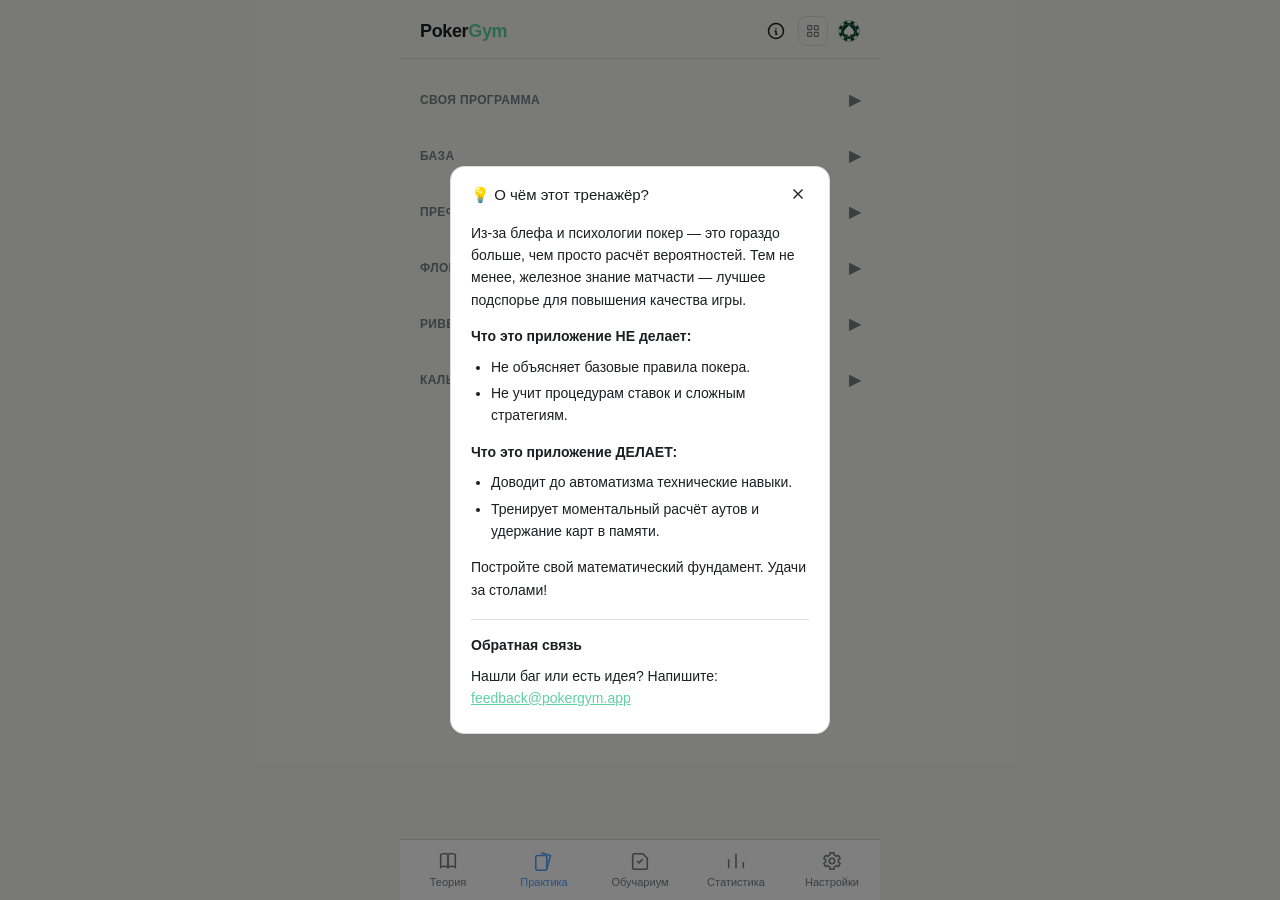
==== commit e10d9a9e: "Косметические правки" ====
--- a/index.html
+++ b/index.html
@@ -217,11 +217,10 @@
           </div>
 
           <div class="setting-block">
-            <div class="setting-label" data-i18n="posSetup.range">Число игроков</div>
-            <div class="pos-select-row">
-              <div class="pos-select-col">
-                <span class="pos-select-label" data-i18n="posSetup.from">От</span>
-                <select class="pos-select" id="pos-n-min">
+            <div class="pos-range-row">
+              <span class="setting-label" data-i18n="posSetup.range">Число игроков</span>
+              <div class="pos-select-group">
+                <select class="pos-select" id="pos-n-min" aria-label="От">
                   <option value="2">2</option>
                   <option value="3">3</option>
                   <option value="4">4</option>
@@ -231,10 +230,8 @@
                   <option value="8">8</option>
                   <option value="9">9</option>
                 </select>
-              </div>
-              <div class="pos-select-col">
-                <span class="pos-select-label" data-i18n="posSetup.to">До</span>
-                <select class="pos-select" id="pos-n-max">
+                <span class="pos-select-dash">—</span>
+                <select class="pos-select" id="pos-n-max" aria-label="До">
                   <option value="2">2</option>
                   <option value="3">3</option>
                   <option value="4">4</option>
@@ -653,6 +650,8 @@
             </button>
           </div>
           <table class="theory-table" id="probs-modal-table"></table>
+          <div class="modal-note" data-i18n="session.probsModalNote1">«Тренировочная» — вероятность, с которой тренажёр выбирает комбинацию как цель для раздачи; одинакова для всех подуровней.</div>
+          <div class="modal-note" data-i18n="session.probsModalNote2">«5 карт» — подуровни «5 карт» и «Рука+флоп»; «6 карт» — «Рука+тёрн»; «7 карт» — «Рука+ривер».</div>
         </div>
       </div>
 
--- a/css/styles.css
+++ b/css/styles.css
@@ -243,6 +243,9 @@
     -webkit-line-clamp: 2;
     -webkit-box-orient: vertical;
     overflow: hidden;
+    min-height: calc(1.25em * 2);
+    hyphens: auto;
+    overflow-wrap: break-word;
   }
   .hub-card.compact .hub-sub { display: none; }
 
@@ -641,7 +644,7 @@
 
   .sublevel-grid {
     display: grid;
-    grid-template-columns: 1fr 1fr;
+    grid-template-columns: 1fr 1fr 1fr 1fr;
     gap: 8px;
     margin-top: 8px;
   }
@@ -652,9 +655,12 @@
     color: inherit;
     font-size: 13px;
     font-family: inherit;
-    padding: 14px 8px;
+    padding: 14px 4px;
     border-radius: 8px;
     cursor: pointer;
+    text-align: center;
+    hyphens: auto;
+    overflow-wrap: break-word;
     text-align: center;
   }
 
@@ -685,7 +691,7 @@
   .hub-group-label:first-child { margin-top: 0; }
 
   .hub-group-chevron {
-    font-size: 15px;
+    font-size: 22px;
     font-style: normal;
     display: inline-block;
     transition: transform .15s;
@@ -826,8 +832,7 @@
   }
 
   .eq-recalc-btn {
-    width: auto;
-    flex-shrink: 0;
+    flex: 1;
     height: 42px;
     box-sizing: border-box;
     padding: 0 20px;
@@ -912,7 +917,7 @@
     background: none;
     border: none;
     color: #4fa3ff;
-    font-size: 17px;
+    font-size: 22px;
     line-height: 1;
     font-family: inherit;
     cursor: pointer;
@@ -1107,6 +1112,14 @@
     color: var(--muted, #8a8f96);
     line-height: 1.5;
   }
+
+  .modal-note {
+    margin-top: 10px;
+    font-size: 12px;
+    color: var(--muted, #8a8f96);
+    line-height: 1.5;
+  }
+  .modal-note + .modal-note { margin-top: 6px; }
 
   .disclaimer-link {
     display: block;
@@ -1269,7 +1282,6 @@
     flex-wrap: wrap;
     gap: 8px;
     margin-top: 14px;
-    min-height: 76px;
     align-content: flex-start;
     transition: opacity .15s;
   }
@@ -1381,6 +1393,7 @@
     margin-left: auto;
     color: var(--muted, #8a8f96);
     font-weight: 400;
+    font-size: 18px;
   }
 
   .glossary-term[open] summary::after { content: "–"; }
@@ -1499,6 +1512,41 @@
     text-align: right;
   }
 
+  /* Модалка вероятностей «Комбинаций» — 5 колонок вместо 3 (было), название
+     комбинации может переноситься на 2 строки в узкой модалке (согласовано в
+     чате), но высота строк-данных должна быть одинаковой вне зависимости от
+     переноса — фиксированная min-height на td, не на всю таблицу. */
+  /* Модалка вероятностей «Комбинаций» — 5 колонок. Ширины и font-size подобраны
+     по реальным замерам ширины текста (см. чат) — «Тренировочная» перенос на 2
+     строки, не 3 (было), запас на случай, если браузер выберет другую точку
+     переноса, чем при замере. Первая колонка тоже переносится (включая сам
+     заголовок «Комбинация») — компактнее, место уходит на «Тренировочную».
+     Высота строк-данных одинаковая вне зависимости от переноса — фиксированная
+     высота на td, не на всю таблицу. */
+  #probs-modal-table {
+    table-layout: fixed;
+    font-size: 11px;
+  }
+  #probs-modal-table th, #probs-modal-table td { padding: 6px 4px; }
+  #probs-modal-table th:first-child, #probs-modal-table td:first-child {
+    width: 19%;
+    text-align: left;
+    hyphens: auto;
+    overflow-wrap: break-word;
+  }
+  #probs-modal-table th:nth-child(2), #probs-modal-table td:nth-child(2),
+  #probs-modal-table th:nth-child(3), #probs-modal-table td:nth-child(3),
+  #probs-modal-table th:nth-child(4), #probs-modal-table td:nth-child(4) {
+    width: 20%;
+    text-align: right;
+  }
+  #probs-modal-table th:last-child, #probs-modal-table td:last-child {
+    width: 21%;
+    text-align: right;
+  }
+  #probs-modal-table th { hyphens: auto; overflow-wrap: break-word; }
+  #probs-modal-table tr:not(:first-child) td { height: 42px; }
+
   .combos-table {
     font-size: 12px;
   }
@@ -1535,10 +1583,20 @@
     font-size: 14px;
   }
 
-  .pos-select-row { display: flex; align-items: center; gap: 10px; }
-  .pos-select-col { display: flex; flex-direction: column; gap: 6px; flex: 1; }
-  .pos-select-label { font-size: 12px; color: var(--muted, #8a8f96); }
-  .pos-select-dash { color: var(--muted, #8a8f96); margin-top: 18px; }
+  .pos-range-row { display: flex; align-items: center; justify-content: space-between; gap: 10px; }
+
+  .pos-select-group { display: flex; align-items: center; gap: 8px; }
+
+  .pos-select-group .pos-select {
+    width: 56px;
+    height: 38px;
+    padding: 0 8px;
+    text-align: center;
+    text-align-last: center;
+    box-sizing: border-box;
+  }
+
+  .pos-select-dash { color: var(--muted, #8a8f96); font-size: 13px; }
 
   .pos-table-wrap {
     position: relative;
@@ -1603,12 +1661,6 @@
     transition: border-color .2s, box-shadow .2s, background .2s, outline-color .15s;
   }
 
-  .pos-seat-num {
-    font-size: 10px;
-    font-weight: 400;
-    color: var(--muted, #8a8f96);
-  }
-
   .pos-seat-highlight {
     border-color: #4fa3ff;
     animation: pos-pulse 1.6s ease-in-out infinite;
@@ -1665,7 +1717,8 @@
     cursor: pointer;
   }
 
-  .pos-option-btn:disabled { opacity: .35; cursor: default; }
+  .pos-option-btn:disabled:not(.answer-correct):not(.answer-incorrect) { opacity: .35; cursor: default; }
+  .pos-option-btn:disabled { cursor: default; }
   .pos-option-btn.pos-option-used { opacity: .45; }
 
   .pos-hints-row { display: flex; gap: 8px; margin: 16px 0 6px; }
